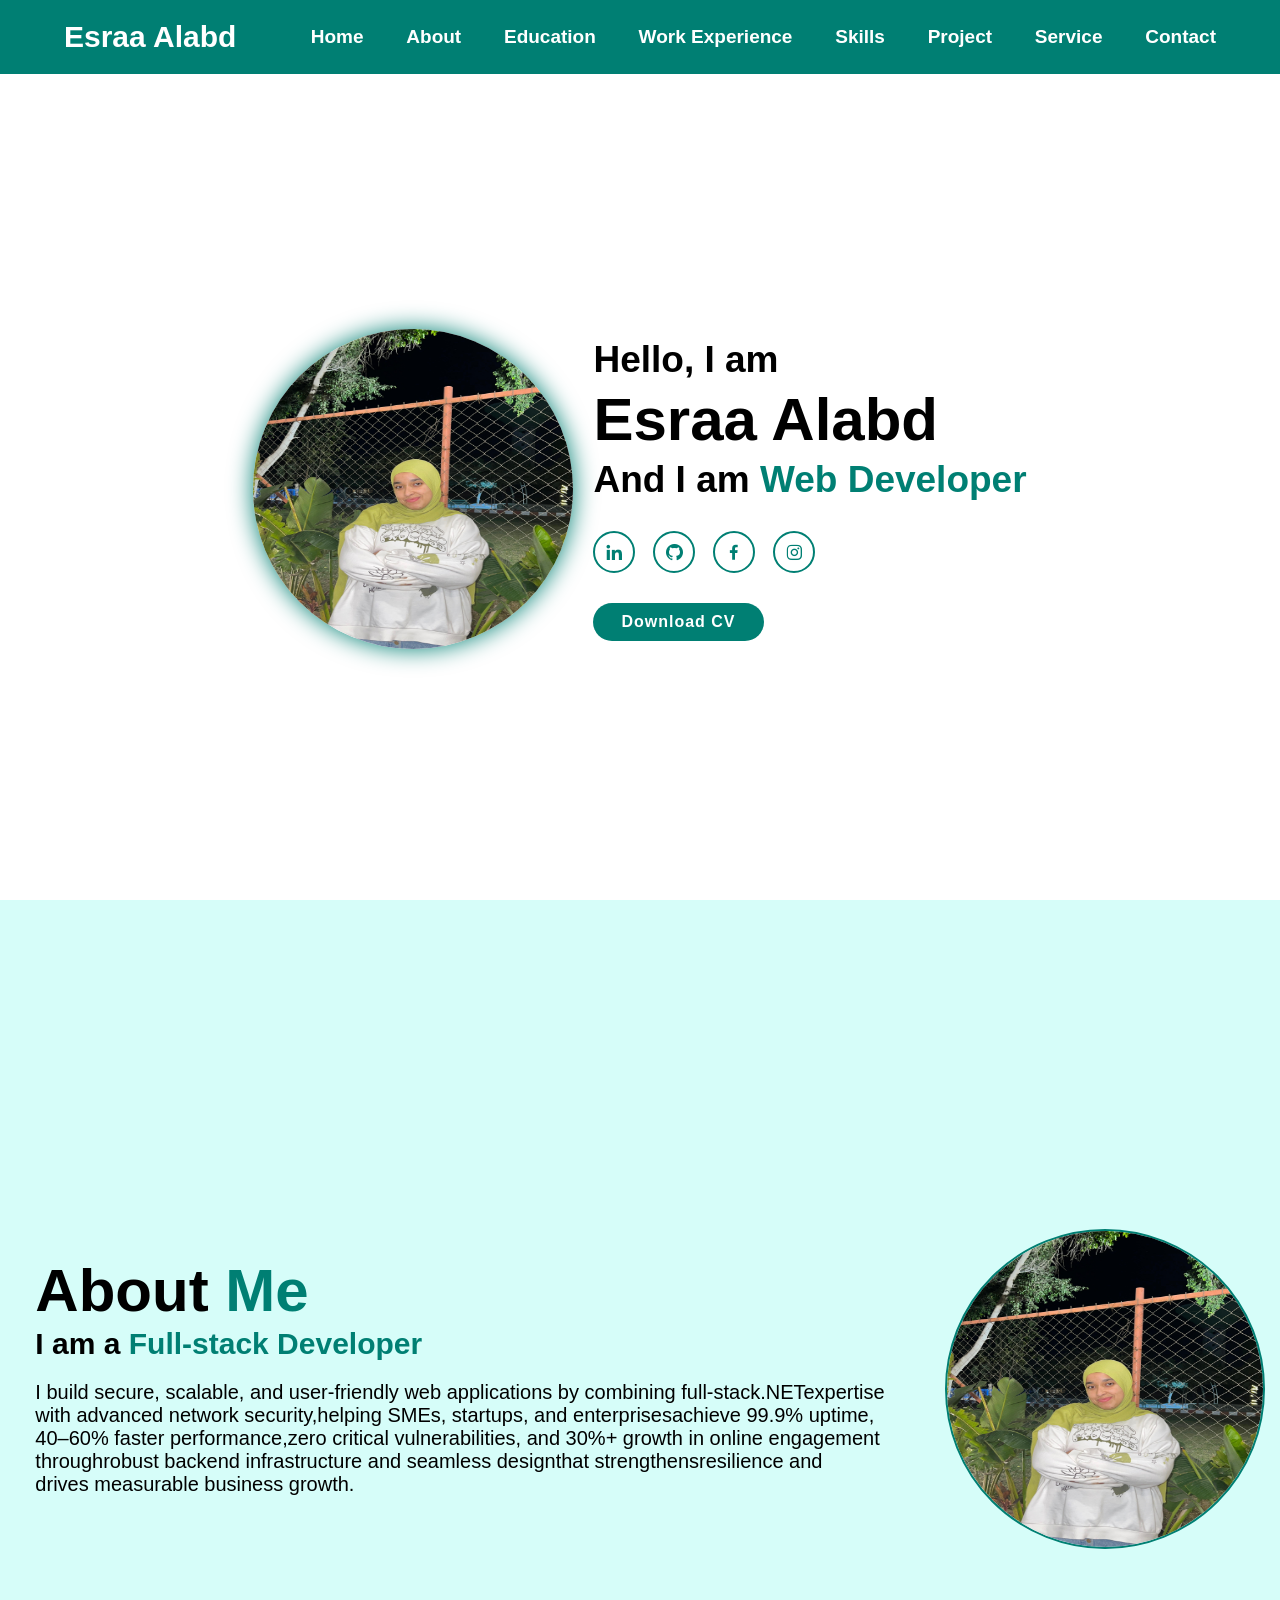
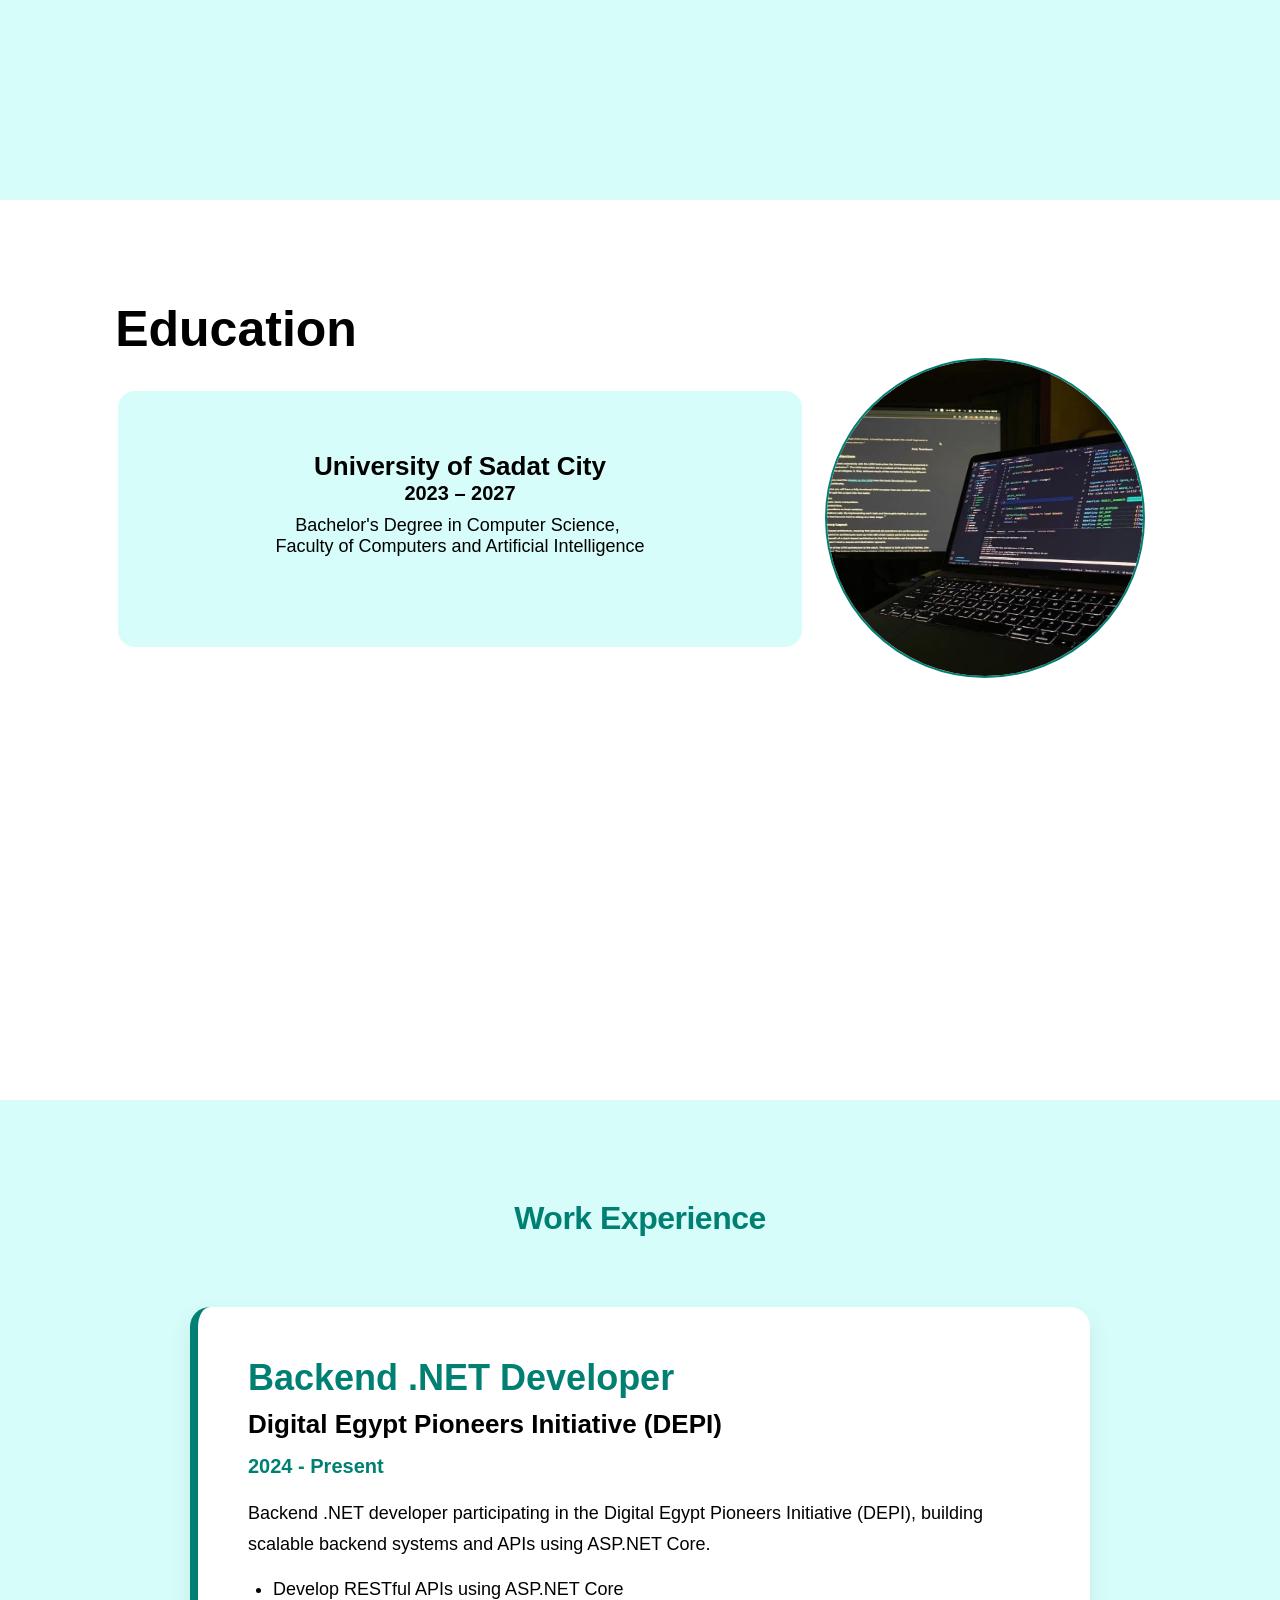
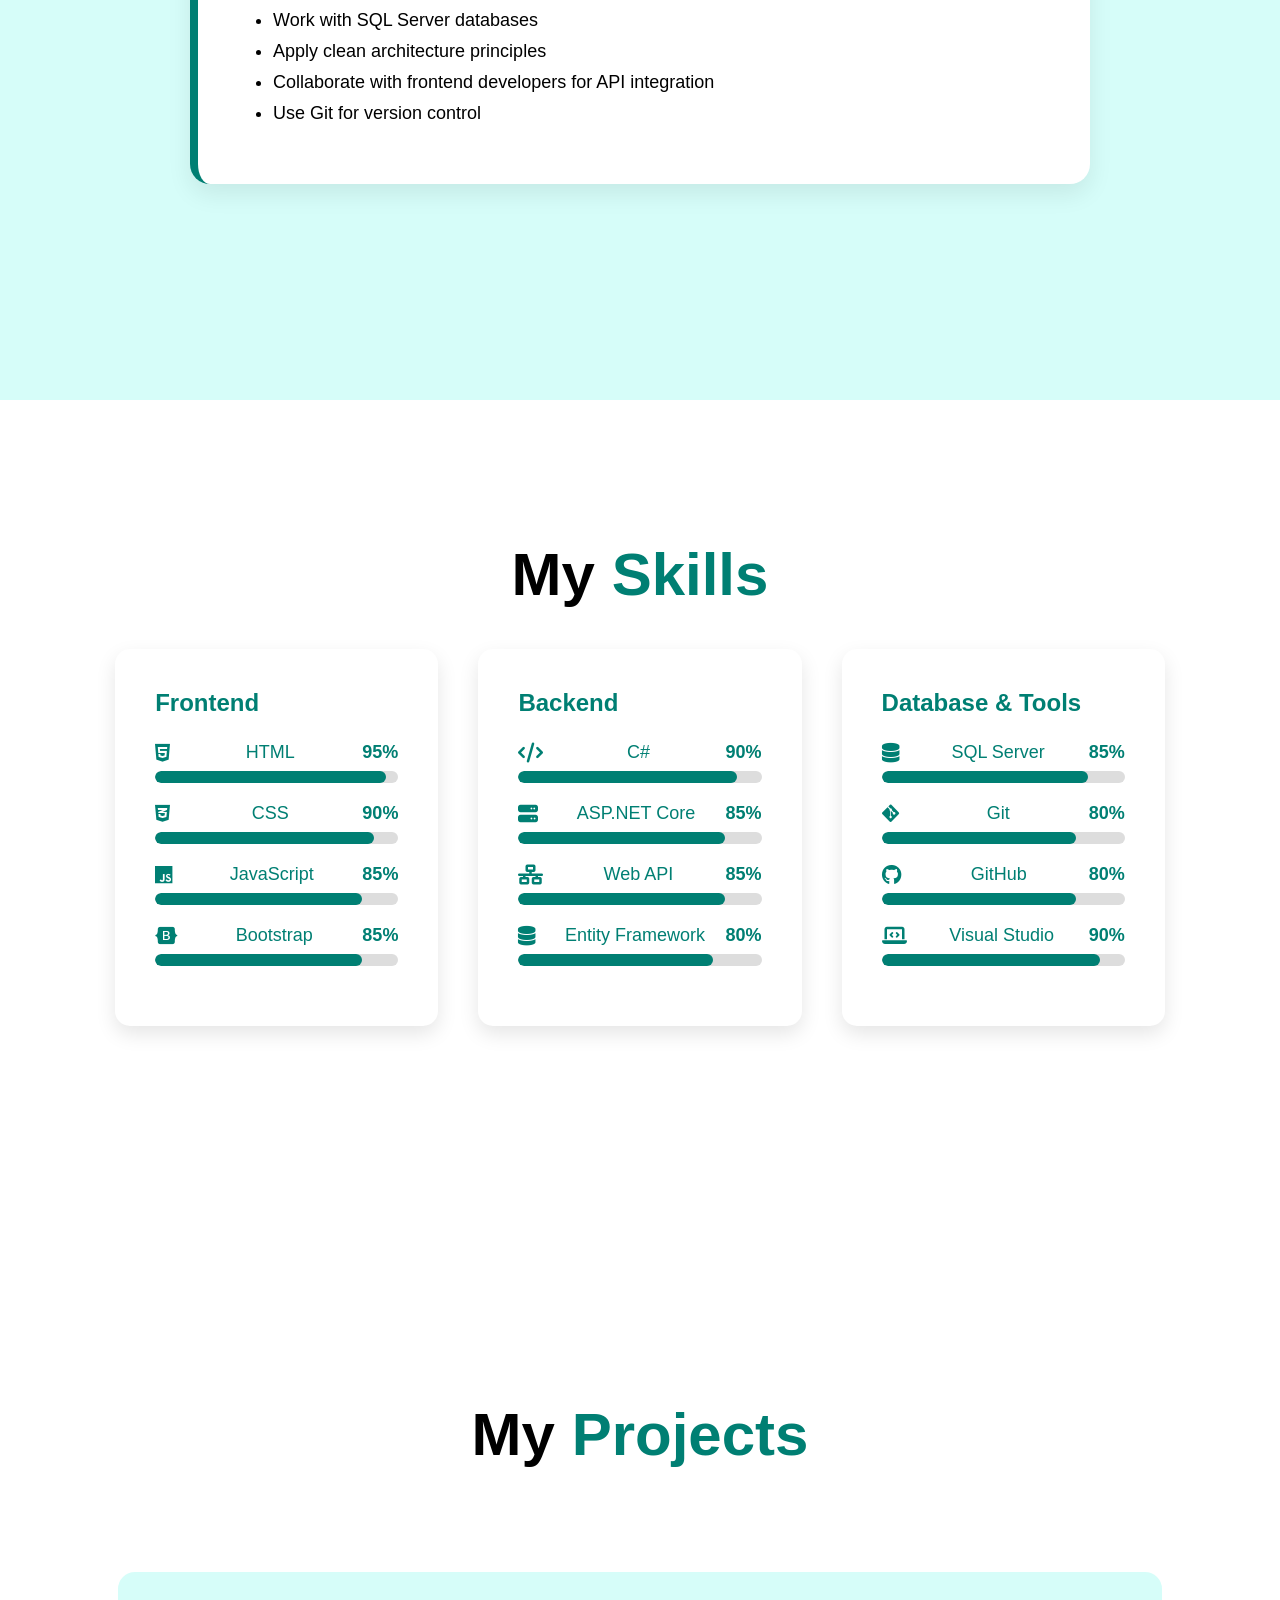
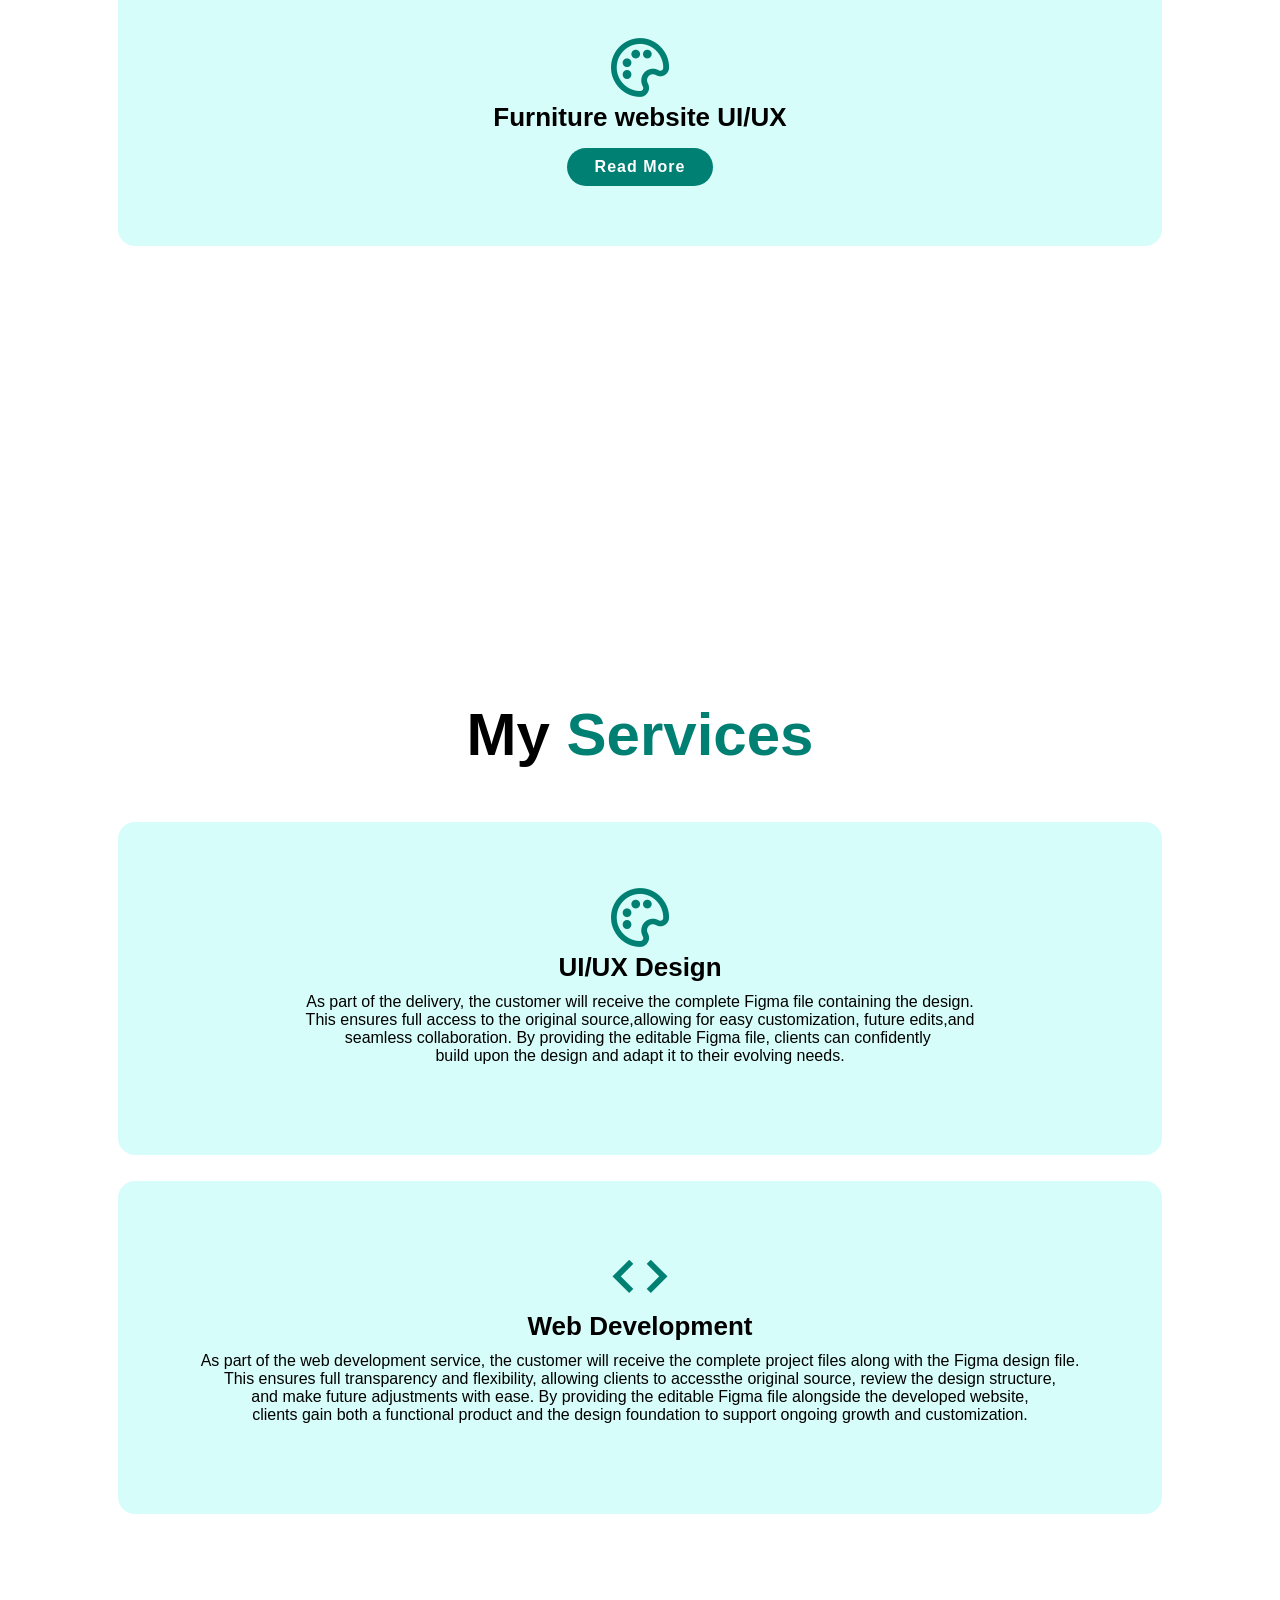
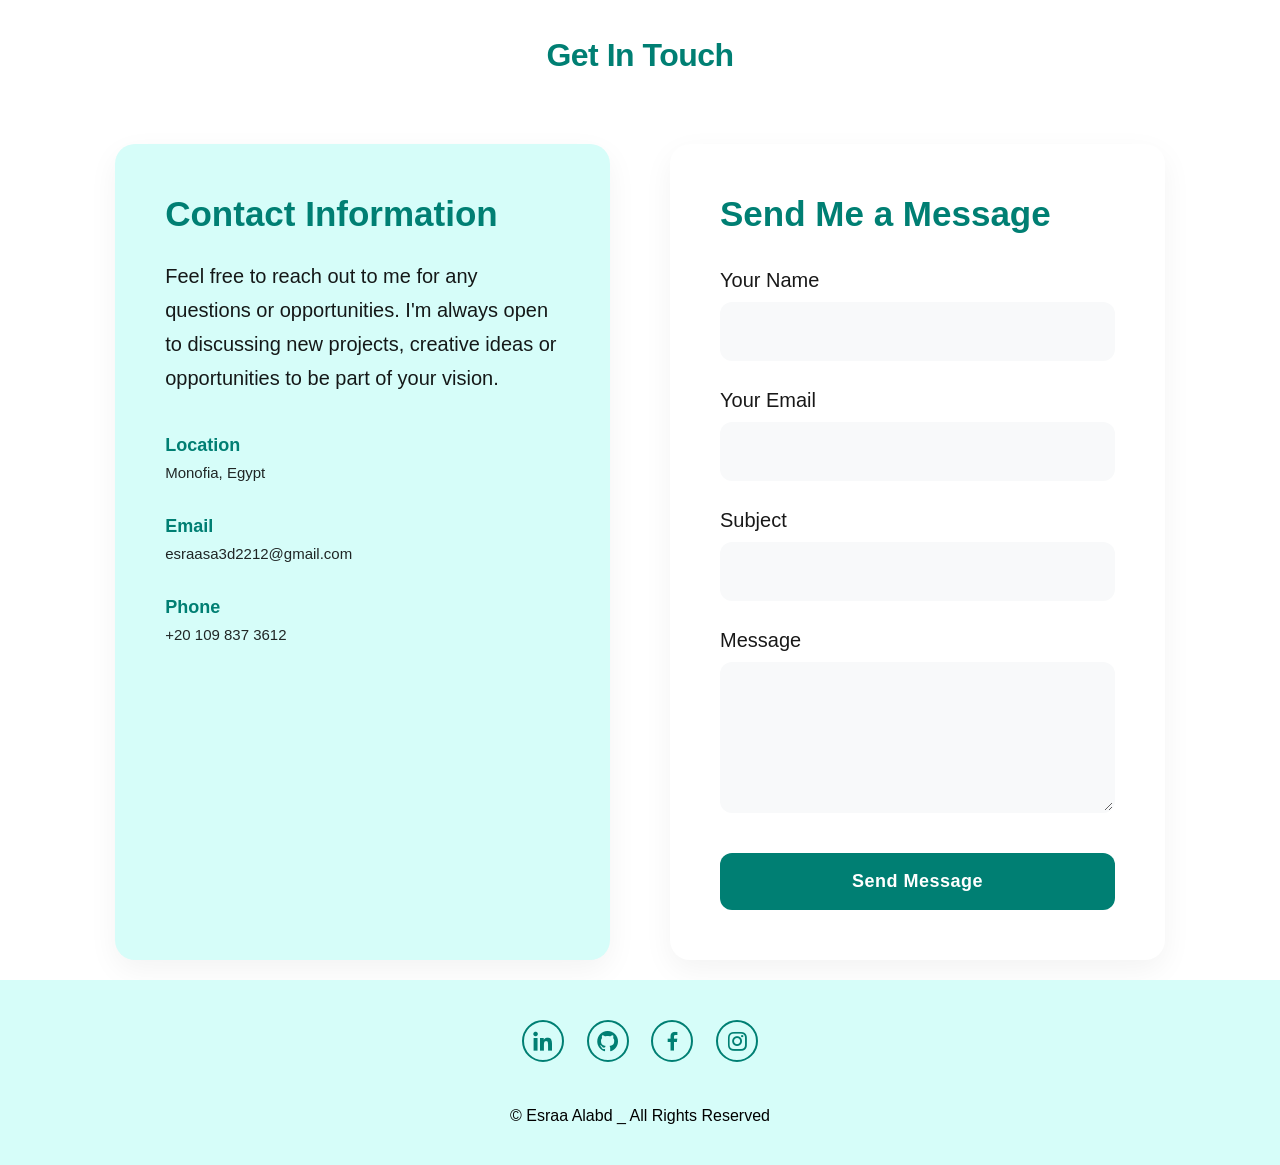
==== docs/index.html @ a4abbb36 "Add files via upload" ====
<!DOCTYPE html>
<html lang="en">
<head>
    <meta charset="UTF-8">
    <meta name="viewport" content="width=device-width, initial-scale=1.0">
    <link href='https://unpkg.com/boxicons@2.1.4/css/boxicons.min.css' rel='stylesheet'>
    <link rel="stylesheet" href="style.css">
    <link rel="stylesheet" href="https://cdnjs.cloudflare.com/ajax/libs/font-awesome/6.5.0/css/all.min.css">
    <title>Esraa - Portfolio </Portal></title>
</head>
<body>
    <!-- Header Section Code -->



    <header class="header">
        <a href="#home" class="logo">Esraa Alabd</a>

        <i class='bx bx-menu' id="menu-icon"></i>


        <nav class="navbar">
            <a href="#home">Home</a>
            <a href="#about">About</a>
            <a href="#education">Education</a>
            <a href="#experience">Work Experience</a>
            <a href="#skills">Skills</a>
            <a href="#projects">Project</a>
            <a href="#services">Service</a>
            <a href="#contact">Contact</a>
        </nav>
    </header>

    <!-- Home Section Code -->
     <section class="home" id="home">
        <div class="home-img">
            <img src="assets/imgs/Profile.jpeg" alt="Profile Image">
        </div>
        <div class="home-content">
            <h3>Hello, I am</h3>
            <h1>Esraa Alabd</h1>
            <h3>And I am<span class="muliple-text"> Web Developer</span></h3>
            <!-- <pre>I design secure, scalable, and user-friendly web applications by leveraging my full-stack .NET expertise
(C#, .NET Core, SQL Server, HTML/CSS, JavaScript) along with my expertise in network security. 
I assist SMEs,startups, and enterprises to transform their online presence by building robust backend
 infrastructure and secure data</pre> -->
             <div class="social-media">
                <a href="https://www.linkedin.com/in/esraa-alabd-9221a3303/"><i class='bx bxl-linkedin'></i></a>
                <a href="https://github.com/EsraaAlabd"><i class='bx bxl-github' ></i></a>
                <a href="https://www.facebook.com/esraa.saad.9212301"><i class='bx bxl-facebook' ></i></a>
                <a href="https://www.instagram.com/esraa_saad22_/"><i class='bx bxl-instagram' ></i></a>
             </div>
             <a href="assets/pdf/Esraa Alabd_CV.pdf" class="btn">Download CV</a>
        </div>
     </section>


     <!-- About Section Code -->
      <section class="about" id="about">
        <div class="about-content">
            <h2 class="heading">About<span> Me</span></h2>
            <h3>I am a <span>Full-stack Developer</span></h3>
            <pre>I build secure, scalable, and user-friendly web applications by combining full-stack.NETexpertise
with advanced network security,helping SMEs, startups, and enterprisesachieve 99.9% uptime,
40–60% faster performance,zero critical vulnerabilities, and 30%+ growth in online engagement
throughrobust backend infrastructure and seamless designthat strengthensresilience and
drives measurable business growth.
</pre>
            <!-- <a href="#" class="btn">Read More</a> -->
        </div>

        <div class="about-img">
            <img src="assets/imgs/Profile.jpeg" alt="About Image">
        </div>
      </section>



      <!-- Education Section Code -->
       
      <section class="education" id="education">
        <h2 class="heading"> Education</h2>

        <div class="education-container">

            <div class="education-box">
                <h3>University of Sadat City</h3>
                <h3 class="year">2023 – 2027</h3>
                <pre>Bachelor's Degree in Computer Science, 
Faculty of Computers and Artificial Intelligence</pre>
            </div>
            <div class="education-img">
               <img src="assets/imgs/education.jpg" alt="About Image">
            </div>
        </div>
      </section>


      <!-- Work Experience Code -->
       <section id="experience" class="experience-section">
  <h2 class="section-title">Work Experience</h2>

  <div class="experience-container">

    <div class="experience-card">
      <h3>Backend .NET Developer</h3>
      <h4>Digital Egypt Pioneers Initiative (DEPI)</h4>
      <span class="experience-date">2024 - Present</span>

      <p>
        Backend .NET developer participating in the Digital Egypt Pioneers Initiative (DEPI),
        building scalable backend systems and APIs using ASP.NET Core.
      </p>

      <ul>
        <li>Develop RESTful APIs using ASP.NET Core</li>
        <li>Work with SQL Server databases</li>
        <li>Apply clean architecture principles</li>
        <li>Collaborate with frontend developers for API integration</li>
        <li>Use Git for version control</li>
      </ul>

    </div>

  </div>
</section>
      <!-- Skills Section Code -->


      <section class="skills" id="skills">
<h2 class="heading">My <span>Skills</span></h2>

<div class="skills-container">

<div class="skill-card">
<h3>Frontend</h3>

<div class="skill">
<div class="skill-title">
<i class="fa-brands fa-html5"></i>
<span>HTML</span>
<span class="percent">95%</span>
</div>
<div class="bar"><span style="width:95%"></span></div>
</div>

<div class="skill">
<div class="skill-title">
<i class="fa-brands fa-css3-alt"></i>
<span>CSS</span>
<span class="percent">90%</span>
</div>
<div class="bar"><span style="width:90%"></span></div>
</div>

<div class="skill">
<div class="skill-title">
<i class="fa-brands fa-js"></i>
<span>JavaScript</span>
<span class="percent">85%</span>
</div>
<div class="bar"><span style="width:85%"></span></div>
</div>

<div class="skill">
<div class="skill-title">
<i class="fa-brands fa-bootstrap"></i>
<span>Bootstrap</span>
<span class="percent">85%</span>
</div>
<div class="bar"><span style="width:85%"></span></div>
</div>

</div>


<div class="skill-card">
<h3>Backend</h3>

<div class="skill">
<div class="skill-title">
<i class="fa-solid fa-code"></i>
<span>C#</span>
<span class="percent">90%</span>
</div>
<div class="bar"><span style="width:90%"></span></div>
</div>

<div class="skill">
<div class="skill-title">
<i class="fa-solid fa-server"></i>
<span>ASP.NET Core</span>
<span class="percent">85%</span>
</div>
<div class="bar"><span style="width:85%"></span></div>
</div>

<div class="skill">
<div class="skill-title">
<i class="fa-solid fa-network-wired"></i>
<span>Web API</span>
<span class="percent">85%</span>
</div>
<div class="bar"><span style="width:85%"></span></div>
</div>

<div class="skill">
<div class="skill-title">
<i class="fa-solid fa-database"></i>
<span>Entity Framework</span>
<span class="percent">80%</span>
</div>
<div class="bar"><span style="width:80%"></span></div>
</div>

</div>


<div class="skill-card">
<h3>Database & Tools</h3>

<div class="skill">
<div class="skill-title">
<i class="fa-solid fa-database"></i>
<span>SQL Server</span>
<span class="percent">85%</span>
</div>
<div class="bar"><span style="width:85%"></span></div>
</div>

<div class="skill">
<div class="skill-title">
<i class="fa-brands fa-git-alt"></i>
<span>Git</span>
<span class="percent">80%</span>
</div>
<div class="bar"><span style="width:80%"></span></div>
</div>

<div class="skill">
<div class="skill-title">
<i class="fa-brands fa-github"></i>
<span>GitHub</span>
<span class="percent">80%</span>
</div>
<div class="bar"><span style="width:80%"></span></div>
</div>

<div class="skill">
<div class="skill-title">
<i class="fa-solid fa-laptop-code"></i>
<span>Visual Studio</span>
<span class="percent">90%</span>
</div>
<div class="bar"><span style="width:90%"></span></div>
</div>

</div>

</div>
</section>

 <!-- Projects Section Code -->

      <section class="projects" id="projects">
        <h2 class="heading">My <span>Projects</span></h2>

        <div class="projects-container">

            <div class="projects-box">
                <i class="bx bx-palette"></i>
                <h3>Furniture website UI/UX  </h3>
                <a href="https://www.figma.com/proto/njG36vrR1H6mbYbsb68HPS?node-id=0-1&t=9Ops6i3ubiQJApbe-6" class="btn">Read More</a>
            </div>

            <!-- <div class="projects-box">
                <i class="bx bx-code"></i>
                <h3>Web Development</h3>
                <a href="https://drive.google.com/file/d/1uEBn1Cx9wQuQdnepMFYtf4mZGpGlQHH4/view?usp=sharing" class="btn">Read More</a>
            </div> -->
        </div>
      </section>




      <!-- Service Section Code -->

      <section class="services" id="services">
        <h2 class="heading">My <span>Services</span></h2>

        <div class="services-container">

            <div class="services-box">
                <i class="bx bx-palette"></i>
                <h3>UI/UX Design</h3>
                <pre>As part of the delivery, the customer will receive the complete Figma file containing the design.
This ensures full access to the original source,allowing for easy customization, future edits,and
seamless collaboration. By providing the editable Figma file, clients can confidently 
build upon the design and adapt it to their evolving needs.</pre>
                
            </div>

            <div class="services-box">
                <i class="bx bx-code"></i>
                <h3>Web Development</h3>
                <pre>As part of the web development service, the customer will receive the complete project files along with the Figma design file.
This ensures full transparency and flexibility, allowing clients to accessthe original source, review the design structure,
and make future adjustments with ease. By providing the editable Figma file alongside the developed website,
clients gain both a functional product and the design foundation to support ongoing growth and customization.</pre>
            </div>
        </div>
      </section>

     
      <!-- Contact Design Code -->
       <section class="contact-section" id="contact">
        <h1 class="section-title">Get In Touch</h1>
        
        <div class="contact-container">
            <div class="contact-info">
                <h2>Contact Information</h2>
                <p class="description">Feel free to reach out to me for any questions or opportunities. I'm always open to discussing new projects, creative ideas or opportunities to be part of your vision.</p>
                
                <div class="info-item">
                    <strong>Location</strong>
                    <p>Monofia, Egypt</p>
                </div>
                
                <div class="info-item">
                    <strong>Email</strong>
                    <p>esraasa3d2212@gmail.com</p>
                </div>
                
                <div class="info-item">
                    <strong>Phone</strong>
                    <p>+20 109 837 3612</p>
                </div>
            </div>
            
            <div class="contact-form">
                <h2>Send Me a Message</h2>
                
                <form>
                    <div class="form-group">
                        <label for="name">Your Name</label>
                        <input type="text" id="name">
                    </div>
                    
                    <div class="form-group">
                        <label for="email">Your Email</label>
                        <input type="email" id="email">
                    </div>
                    
                    <div class="form-group">
                        <label for="subject">Subject</label>
                        <input type="text" id="subject">
                    </div>
                    
                    <div class="form-group">
                        <label for="message">Message</label>
                        <textarea id="message" rows="5"></textarea>
                    </div>
                    
                    <button type="submit" class="send-btn">Send Message</button>
                </form>
            </div>
        </div>
    </section>

       <!-- Footer Section Code -->
        <footer class="footer">
            <div class="social">
                <a href="https://www.linkedin.com/in/esraa-alabd-9221a3303/"><i class='bx bxl-linkedin'></i></a>
                <a href="https://github.com/EsraaAlabd"><i class='bx bxl-github' ></i></a>
                <a href="https://www.facebook.com/esraa.saad.9212301"><i class='bx bxl-facebook' ></i></a>
                <a href="https://www.instagram.com/esraa_saad22_/"><i class='bx bxl-instagram' ></i></a>
            </div>
            <p class="copyright">
                &copy; Esraa Alabd _ All Rights Reserved
            </p>
        </footer>

</body>
</html>
---- docs/style.css ----
* {
  margin: 0;
  padding: 0;
  box-sizing: border-box;
  text-decoration: none;
  border: none;
  outline: none;
  scroll-behavior: smooth;
  font-family: -apple-system, sans-serif;
}

:root {
  --bg-color: #fff;
  --snd-bg-color: #d6fdf9;
  --text-color: #000;
  --main-color: #007f73;
}

html{
    font-size: 62.5%;
    overflow-x: hidden;
}

body{
    background: var(--bg--color);
    color: var(--text-color);
}

section{
    min-height: 100vh;
    padding: 10rem 9% 2rem;
}

/* Header Section Code */
.header {
    position: fixed;
    width: 100%;
    top:0;
    right: 0;
    z-index: 1000;
    align-items: center;
    justify-content: space-between;
    padding: 2rem 5%;
    background: var(--main-color);
    backdrop-filter: blur(10px);
    transition: all 0.5s ease;
    display: flex;
}
.logo{
    font-size: 3rem;
    color:var(--bg-color);
    font-weight: 700;
    cursor: pointer;
    transition: 0.3s ease;
}

.logo:hover {
    transform: scale(1.050); 
}

.navbar a{
    font-size:1.9rem;
    color: var(--bg-color);
    margin-left: 4rem;
    font-weight: 700;
    transition: 0.3s ease;
}
.navbar a:hover,
.navbar a:active
{
    color:var(--text-color);
}
#menu-icon{
    font-size: 3.6rem;
    color: var(--bg-color);
    cursor: pointer;
    display: none;
}

/* Home Section Code */
.home{
    display: flex;
    justify-content: center;
    align-items: center;
}
.home-img img{
    width: 25vw;
    height: 25vw;
    border-radius: 50%;
    box-shadow: 0 0 25px var(--main-color);
    cursor: pointer;
    animation: floatImage 4s ease-in-out infinite;
    transition: 0.4s ease;
    margin-right: 20px;   
}


.home-img img:hover{
    box-shadow: 0 0 25px var(--main-color),
                0 0 35px var(--main-color),
                0 0 24px var(--main-color);
}

@keyframes floatImage{
    0%{
        transform: translateY(0);
    }
    50%{
        transform: translateY(-2.4rem);
    }
    100%{
        transform: translateY(0);
    }
}

.home-content h3{
    font-size: 3.7rem;
    font-weight: 700;
}


.home-content h3:nth-of-type{
    margin-bottom: 2rem;
}    

span{
    color: var(--main-color);
}

.home-content h1{
    font-size: 6rem;
    font-weight: 700;
    line-height: 1.3;
}

/* .home-content  pre{
font-size: 1.6 rem;
} */

.social-media a{
    display: inline-flex;
    justify-content: center;
    align-items: center;
    width: 42px;
    height: 42px;
    background: transparent;
    border: 0.2rem solid var(--main-color);
    border-radius: 50%;
    font-size: 2rem;
    color: var(--main-color);
    margin: 3rem 1.5rem 3rem 0;
    transition: 0.3s ease; 
}


.social-media a:hover{
    transform: scale(1,1) translateY(-10px) ;
    background-color: var(--main-color);
    color: var(--bg-color);
    box-shadow: 0 0 25px var(--main-color);
}


.btn{
    display: inline-block;
    padding: 1rem 2.8rem;
    background: var(--main-color);
    border-radius: 4rem;
    box-shadow: none;
    font-size: 1.6rem;
    color: var(--bg-color);
    letter-spacing: 0.1rem;
    font-weight: 600;
    transition: 0.3s ease;
}

.btn:hover{
    box-shadow: 0 0 1.6rem var(--main-color);
}

/* About Section Code */

.about{
    display: flex;
    align-items: center;
    justify-content: center;
    gap: 2rem;
    background-color: var(--snd-bg-color);
}

.about-img img{
    width: 25vw;
    border: 2px solid var(--main-color);
    border-radius: 50%;
    cursor: pointer;
    transition: 0.4s ease;
    height: 25vw;
    margin-right: 20px;   
}

.about-img img:hover{
    box-shadow: 0 0 25px var(--main-color),
                0 0 35px var(--main-color),
                0 0 24px var(--main-color);

}

.heading{
    font-size: 6rem;
    text-align: left;
}

.about-content{
    padding: 4rem;
}

.about-content h2{
    text-align: left;
    line-height: 1.2;
}

.about-content h3{
    font-size: 3rem;
}

.about-content pre{
    font-size: 2rem;
    margin: 2rem 0 3rem;
}


/* Education Section Code */
.education h2{
    font-size: 5rem;
    text-align: left;
}


.education-container{
    display: flex;
    justify-content: center;
    align-items: center;
    flex-wrap: wrap;
    gap: 2rem;
}

.education-container .education-box{
    flex: 1 1 30rem;
    background: var(--snd-bg-color);
    padding: 6rem 2rem 6rem;
    border-radius: 2rem;
    text-align: center;
    border: 0.3rem solid var(--bg-color);
    transition: 0.3s ease;
}

.education-container .education-box:hover{
    border-color: var(--main-color);
    transform: scale(1.02);
}


.education-box h3{
    font-size: 2.6rem;
}

.education-box h3.year{
    font-size: 2rem;
}

.education-box pre{
    font-size: 1.8rem;
    margin: 1rem 0 3rem;
}
.education-img img{
    width: 25vw;
    border: 2px solid var(--main-color);
    border-radius: 50%;
    cursor: pointer;
    transition: 0.4s ease;
    height: 25vw;
    margin-right: 20px;   
}

.education-img img:hover{
    box-shadow: 0 0 25px var(--main-color),
                0 0 35px var(--main-color),
                0 0 24px var(--main-color);

}


/* Work Experience Section */
.experience-section{
  padding: 100px 10%;
  background: var(--snd-bg-color);
}

.experience-container{
  display: flex;
  justify-content: center;
}

.experience-card{
  background: var(--bg-color);
  padding: 50px;              /* bigger space inside the box */
  border-radius: 20px;
  max-width: 900px;           /* bigger card width */
  width: 100%;
  box-shadow: 0 10px 25px rgba(0,0,0,0.08);
  border-left: 8px solid var(--main-color);
}

/* Title */

.experience-card h3{
  font-size: 36px;            /* bigger title */
  color: var(--main-color);
  margin-bottom: 10px;
}

.experience-card h4{
  font-size: 26px;            /* bigger company name */
  margin-bottom: 15px;
}

/* Date */

.experience-date{
  font-size: 20px;
  color: var(--main-color);
  font-weight: 600;
}

/* Description */

.experience-card p{
  margin-top: 20px;
  font-size: 18px;
  line-height: 1.7;
}

/* List */

.experience-card ul{
  margin-top: 20px;
  padding-left: 25px;
}

.experience-card ul li{
  font-size: 18px;
  margin-bottom: 10px;
}

/* Skills Section Code */
.skill-card{
background: var(--bg-color);
padding:40px;
border-radius:15px;
box-shadow:0 8px 20px rgba(0,0,0,0.1);
transition:0.35s;
cursor:pointer;
}

.skill-card:hover{
transform:translateY(-10px) scale(1.02);
box-shadow:0 15px 35px rgba(0,0,0,0.2);
border:2px solid var(--main-color);
}
.skills-container{
    display: grid;
    grid-template-columns: repeat(3, 1fr); /* 3 boxes in one row */
    gap: 40px; /* space between boxes */
    max-width: 1400px;
    margin: auto;
}

.skill-card h3{
color:var(--main-color);
margin-bottom:25px;
font-size:24px;
}

.skill{
margin-bottom:20px;
}

.skill-title{
display:flex;
align-items:center;
justify-content:space-between;
font-size:18px;
margin-bottom:8px;
}

.skill-title i{
color:var(--main-color);
margin-right:8px;
font-size:20px;
}

.skill-title span{
display:flex;
align-items:center;
gap:8px;
}

.percent{
font-weight:600;
color:var(--main-color);
}

.bar{
background:#ddd;
height:12px;
border-radius:10px;
overflow:hidden;
}

.bar span{
display:block;
height:100%;
background:var(--main-color);
border-radius:10px;
transition:width 1s ease;
}

.skills .heading{
    text-align: center;
    margin: 40px;
}
/* Service Section Code */

.services h2{
    text-align: center;
    margin-bottom: 5rem;
}

.services-container{
    display: flex;
    justify-content: center;
    align-items: center;
    flex-wrap: wrap;
    gap: 2rem;
}

.services-container .services-box{
    flex: 1 1 30rem;
    background: var(--snd-bg-color);
    padding: 6rem 2rem 6rem;
    border-radius: 2rem;
    text-align: center;
    border: 0.3rem solid var(--bg-color);
    transition: 0.3s ease;
}

.services-container .services-box:hover{
    border-color: var(--main-color);
    transform: scale(1.02);
}

.services-box i{
    font-size: 7rem;
    color: var(--main-color);
}

.services-box h3{
    font-size: 2.6rem;
}

.services-box pre{
    font-size: 1.6rem;
    margin: 1rem 0 3rem;
}


/* Projects Section Code */

.projects h2{
    text-align: center;
    margin-bottom: 10rem;
}

.projects-container{
    display: flex;
    justify-content: center;
    align-items: center;
    flex-wrap: wrap;
    gap: 2rem;
}

.projects-container .projects-box{
    flex: 1 1 30rem;
    background: var(--snd-bg-color);
    padding: 6rem 2rem 6rem;
    border-radius: 2rem;
    text-align: center;
    border: 0.3rem solid var(--bg-color);
    transition: 0.3s ease;
}

.projects-container .projects-box:hover{
    border-color: var(--main-color);
    transform: scale(1.02);
}

.projects-box i{
    font-size: 7rem;
    color: var(--main-color);
}

.projects-box h3{
    font-size: 2.6rem;
    margin-bottom: 15px ;
}

.projects-box p{
    font-size: 1.6rem;
    margin: 1rem 0 3rem;
}


/* Contact Design Code  */

ontact-section {
    max-width: 1300px;
    margin: 0 auto;
    padding: 80px 20px;
}

.section-title {
    text-align: center;
    font-size: 3.2rem;
    margin-bottom: 70px;
    color: var(--main-color);
    font-weight: 600;
    letter-spacing: -0.5px;
}

.contact-container {
    display: grid;
    grid-template-columns: 1fr 1fr;
    gap: 60px;
    background-color: var(--bg-color);
    border-radius: 20px;
}

/* Contact Info Section */
.contact-info {
    background-color: var(--snd-bg-color);
    padding: 50px;
    border-radius: 20px;
    box-shadow: 0 10px 30px rgba(0, 0, 0, 0.05);
}

.contact-info h2 {
    font-size: 3.5rem;
    margin-bottom: 25px;
    color: var(--main-color);
    font-weight: 600;
}

.contact-info .description {
    font-size: 2rem;
    margin-bottom: 40px;
    color: var(--text-color);
    line-height: 1.7;
    opacity: 0.9;
}

.info-item {
    margin-bottom: 35px;
}

.info-item strong {
    display: block;
    font-size: 1.8rem;
    margin-bottom: 8px;
    color: var(--main-color);
    font-weight: 600;
}

.info-item p {
    margin-bottom: 0;
    font-size: 1.5rem;
    color: var(--text-color);
    opacity: 0.85;
}

/* Contact Form Section */
.contact-form {
    background-color: var(--bg-color);
    padding: 50px;
    border-radius: 20px;
    box-shadow: 0 10px 30px rgba(0, 0, 0, 0.05);
}

.contact-form h2 {
    font-size: 3.5rem;
    margin-bottom: 35px;
    color: var(--main-color);
    font-weight: 600;
}

.form-group {
    margin-bottom: 28px;
}

.form-group label {
    display: block;
    font-size: 2rem;
    margin-bottom: 10px;
    color: var(--text-color);
    font-weight: 500;
    opacity: 0.9;
}

.form-group input,
.form-group textarea {
    width: 100%;
    padding: 16px 20px;
    border: 2px solid transparent;
    border-radius: 12px;
    background-color: #f8f9fa;
    font-size: 2rem;
    transition: all 0.3s ease;
}

.form-group textarea {
    resize: vertical;
    min-height: 140px;
}

.form-group input:focus,
.form-group textarea:focus {
    outline: none;
    border-color: var(--main-color);
    background-color: #fff;
    box-shadow: 0 5px 15px rgba(0, 127, 115, 0.1);
}

.form-group input::placeholder,
.form-group textarea::placeholder {
    color: #aaa;
    font-size: 1.8rem;
}

.send-btn {
    display: inline-block;
    padding: 18px 45px;
    background-color: var(--main-color);
    color: #fff;
    border: none;
    border-radius: 12px;
    font-size: 1.8rem;
    font-weight: 600;
    cursor: pointer;
    transition: all 0.3s ease;
    width: 100%;
    letter-spacing: 0.5px;
    margin-top: 10px;
}

.send-btn:hover {
    background-color: #006053;
    transform: translateY(-3px);
    box-shadow: 0 10px 25px rgba(0, 127, 115, 0.3);
}

/* Responsive Design */
@media (max-width: 992px) {
    .contact-container {
        gap: 40px;
    }
    
    .section-title {
        font-size: 2.8rem;
    }
}

@media (max-width: 768px) {
    .contact-container {
        grid-template-columns: 1fr;
        gap: 30px;
    }
    
    .contact-info,
    .contact-form {
        padding: 40px;
    }
    
    .section-title {
        font-size: 2.4rem;
        margin-bottom: 50px;
    }
    
    .contact-info h2,
    .contact-form h2 {
        font-size: 2rem;
    }
}

@media (max-width: 480px) {
    .contact-section {
        padding: 60px 15px;
    }
    
    .contact-info,
    .contact-form {
        padding: 30px;
    }
    
    .contact-info h2,
    .contact-form h2 {
        font-size: 1.8rem;
    }
    
    .contact-info .description,
    .info-item p,
    .form-group label,
    .form-group input,
    .form-group textarea {
        font-size: 1.1rem;
    }
    
    .send-btn {
        font-size: 1.15rem;
        padding: 16px 35px;
    }
}
/* Footer Section Code */

.footer{
    position: relative;
    bottom: 0;
    width: 100%;
    padding: 40px 0;
    background-color: var(--snd-bg-color);
}

.footer .social{
    text-align: center;
    padding-bottom: 25px;
    color: var(--main-color);
}

.footer .social a{
    font-size: 25px;
    color: var(--main-color);
    border: 2px solid var(--main-color);
    width: 42px;
    height: 42px;
    line-height: 42px;
    display: inline-block;
    text-align: center;
    border-radius: 50%;
    margin: 0 10px;
    transition: 0.3s ease;
} 

.footer .social a:hover{
    transform: scale(1,1) translateY(-10px) ;
    background-color: var(--main-color);
    color: var(--bg-color);
    box-shadow: 0 0 25px var(--main-color);
}

.footer .copyright{
    margin-top: 20px;
    text-align: center;
    font-size: 16px;
    color: var(--text-color);
}
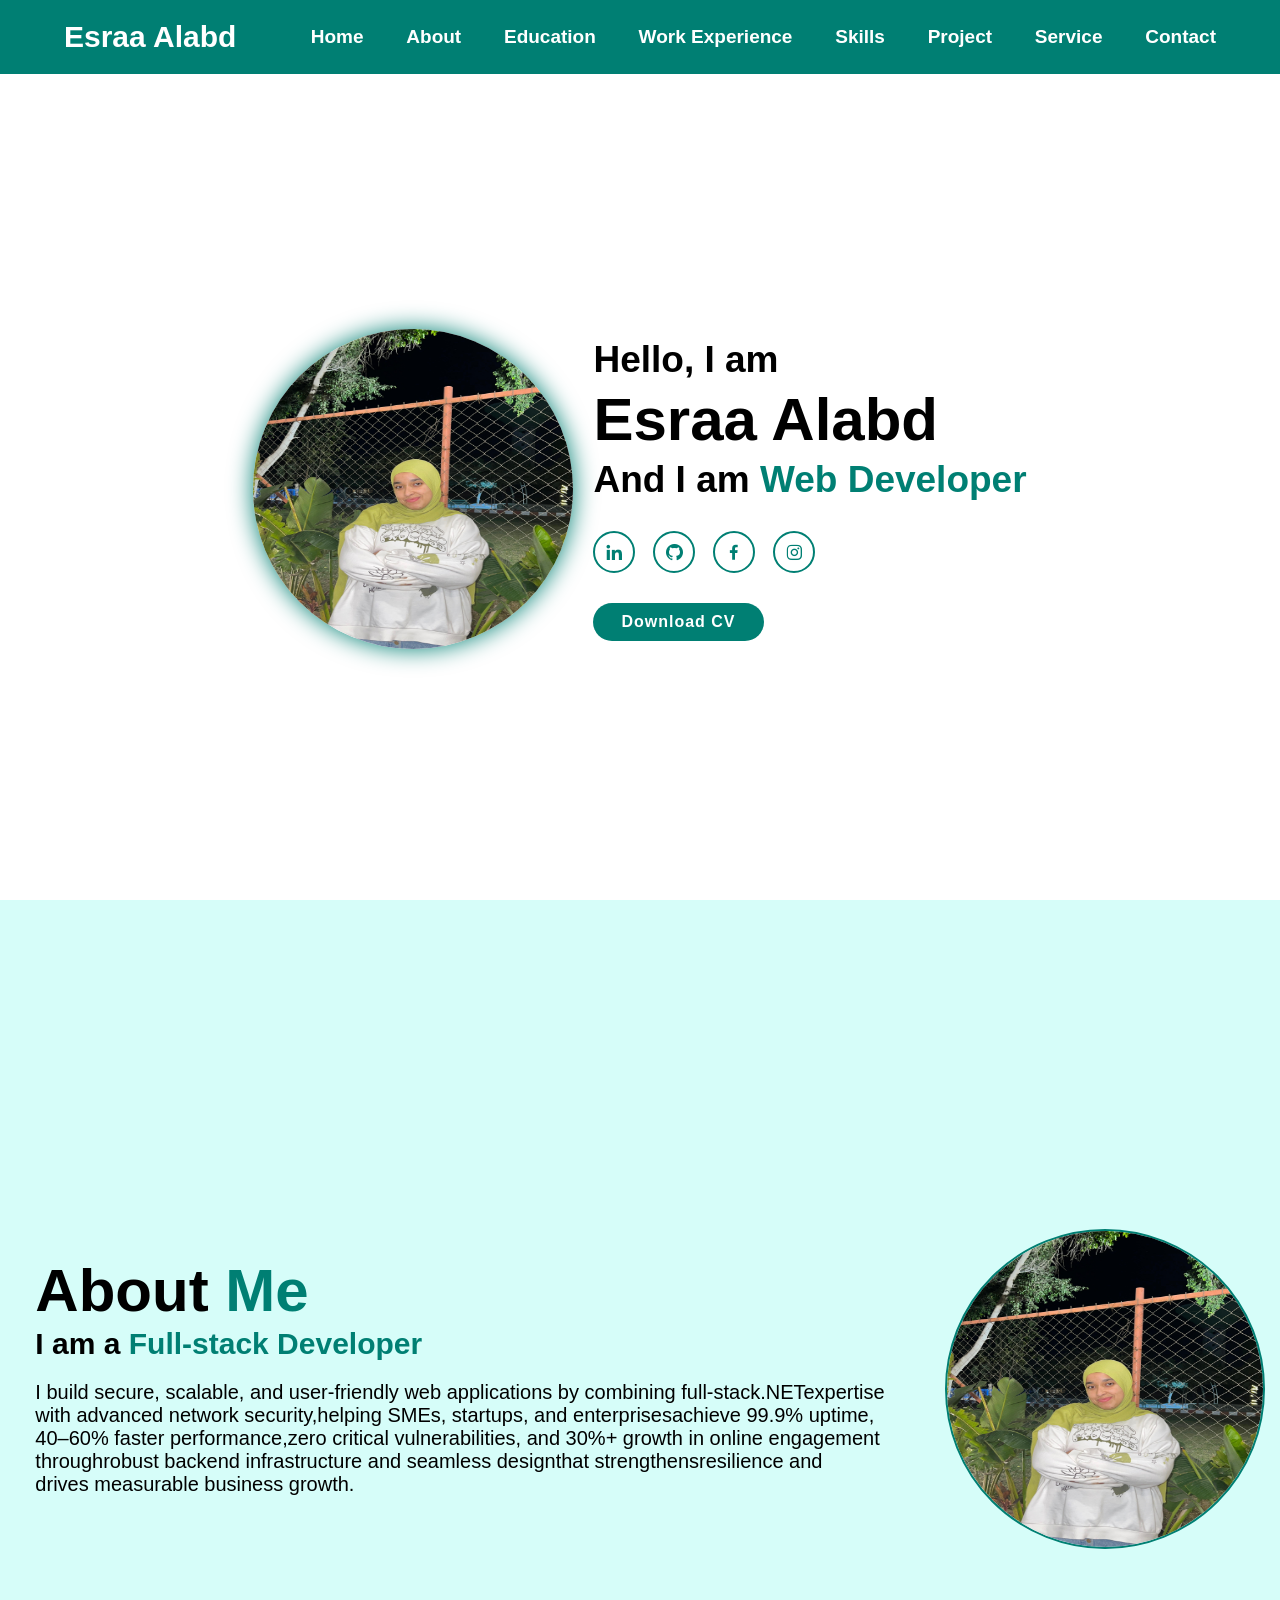
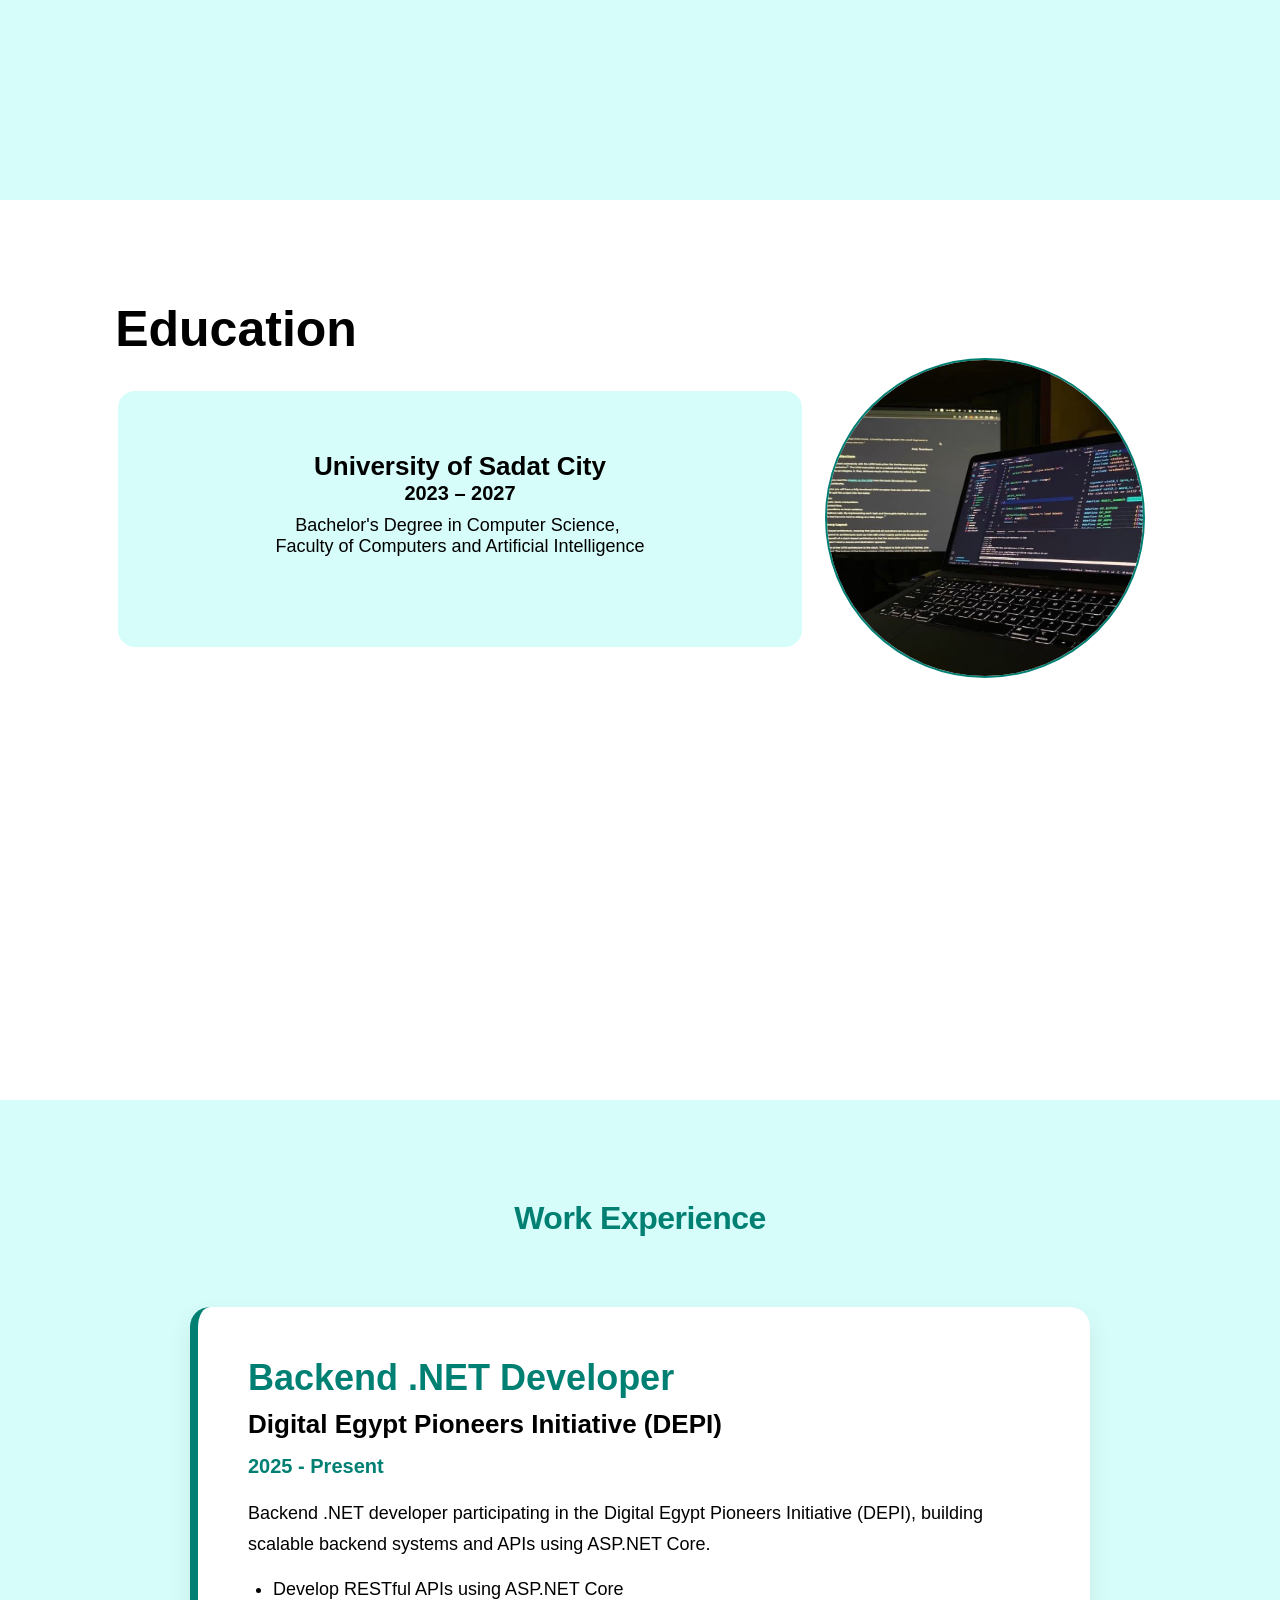
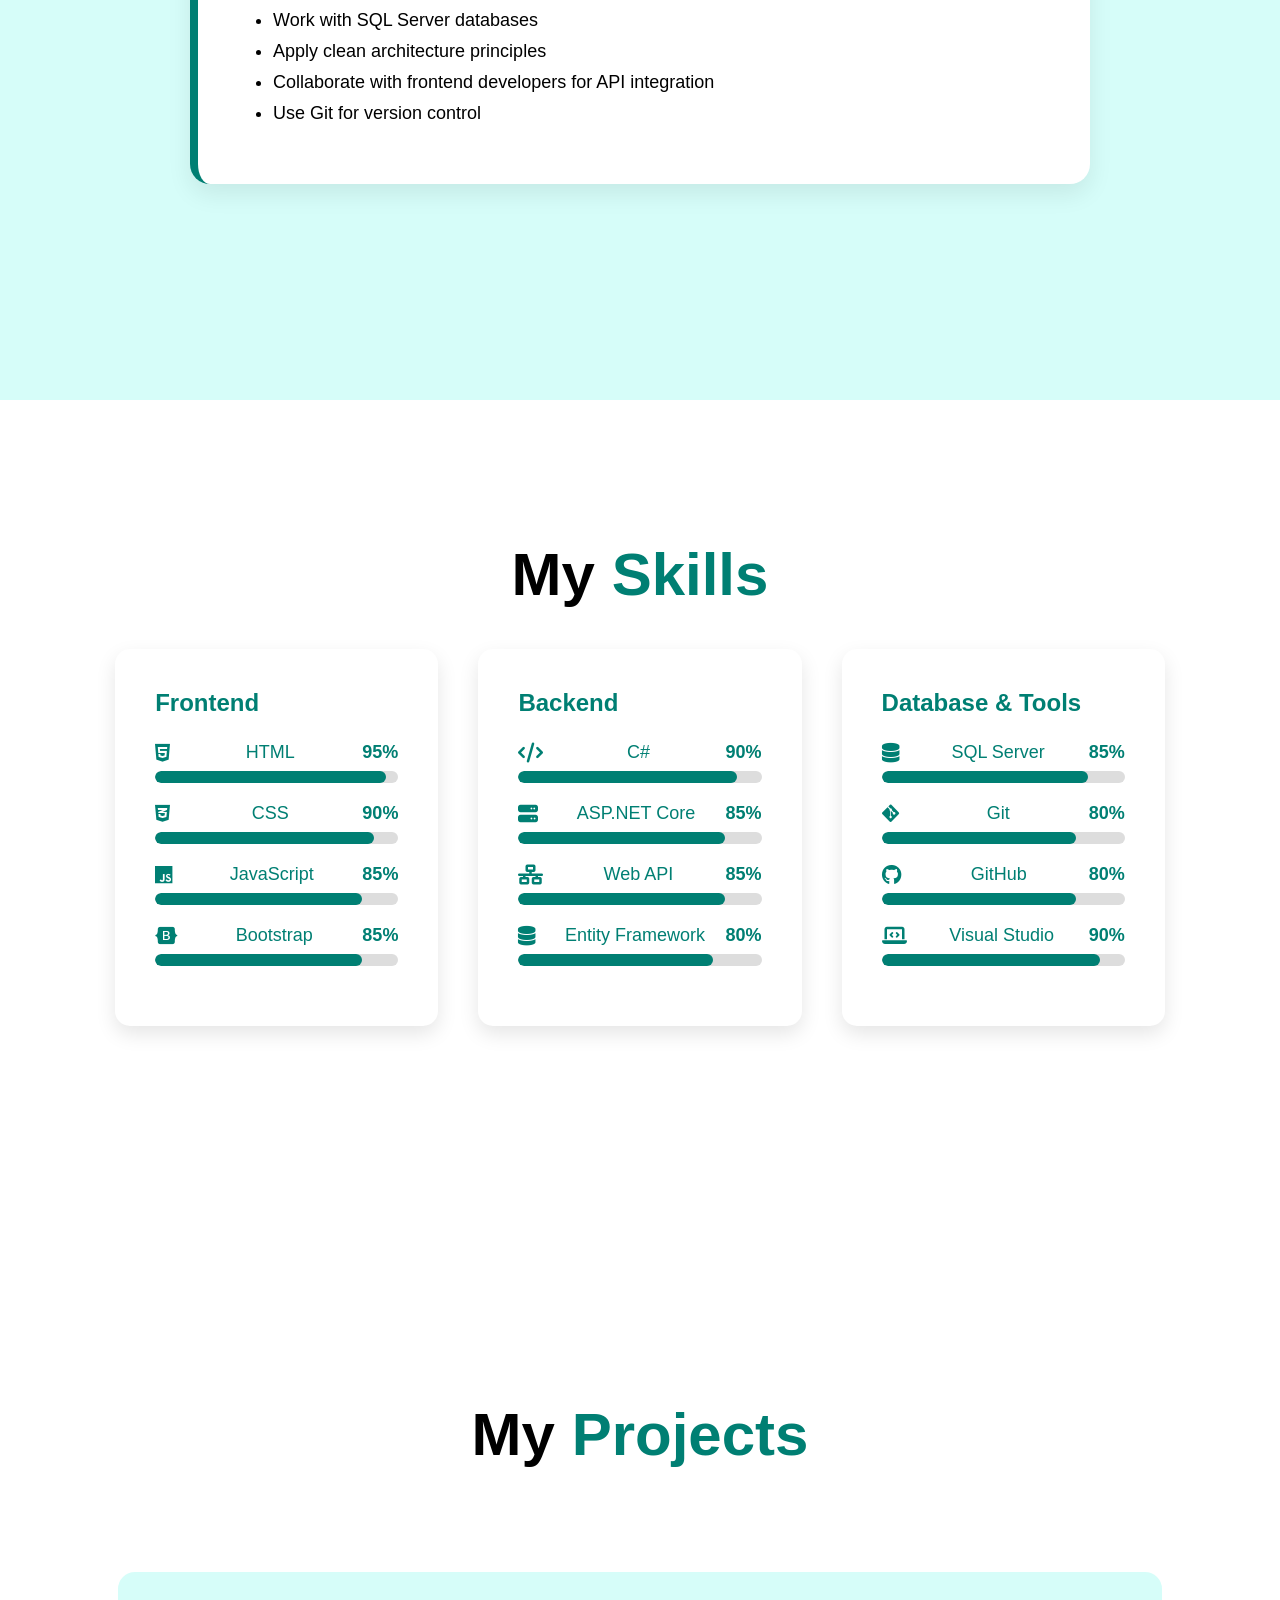
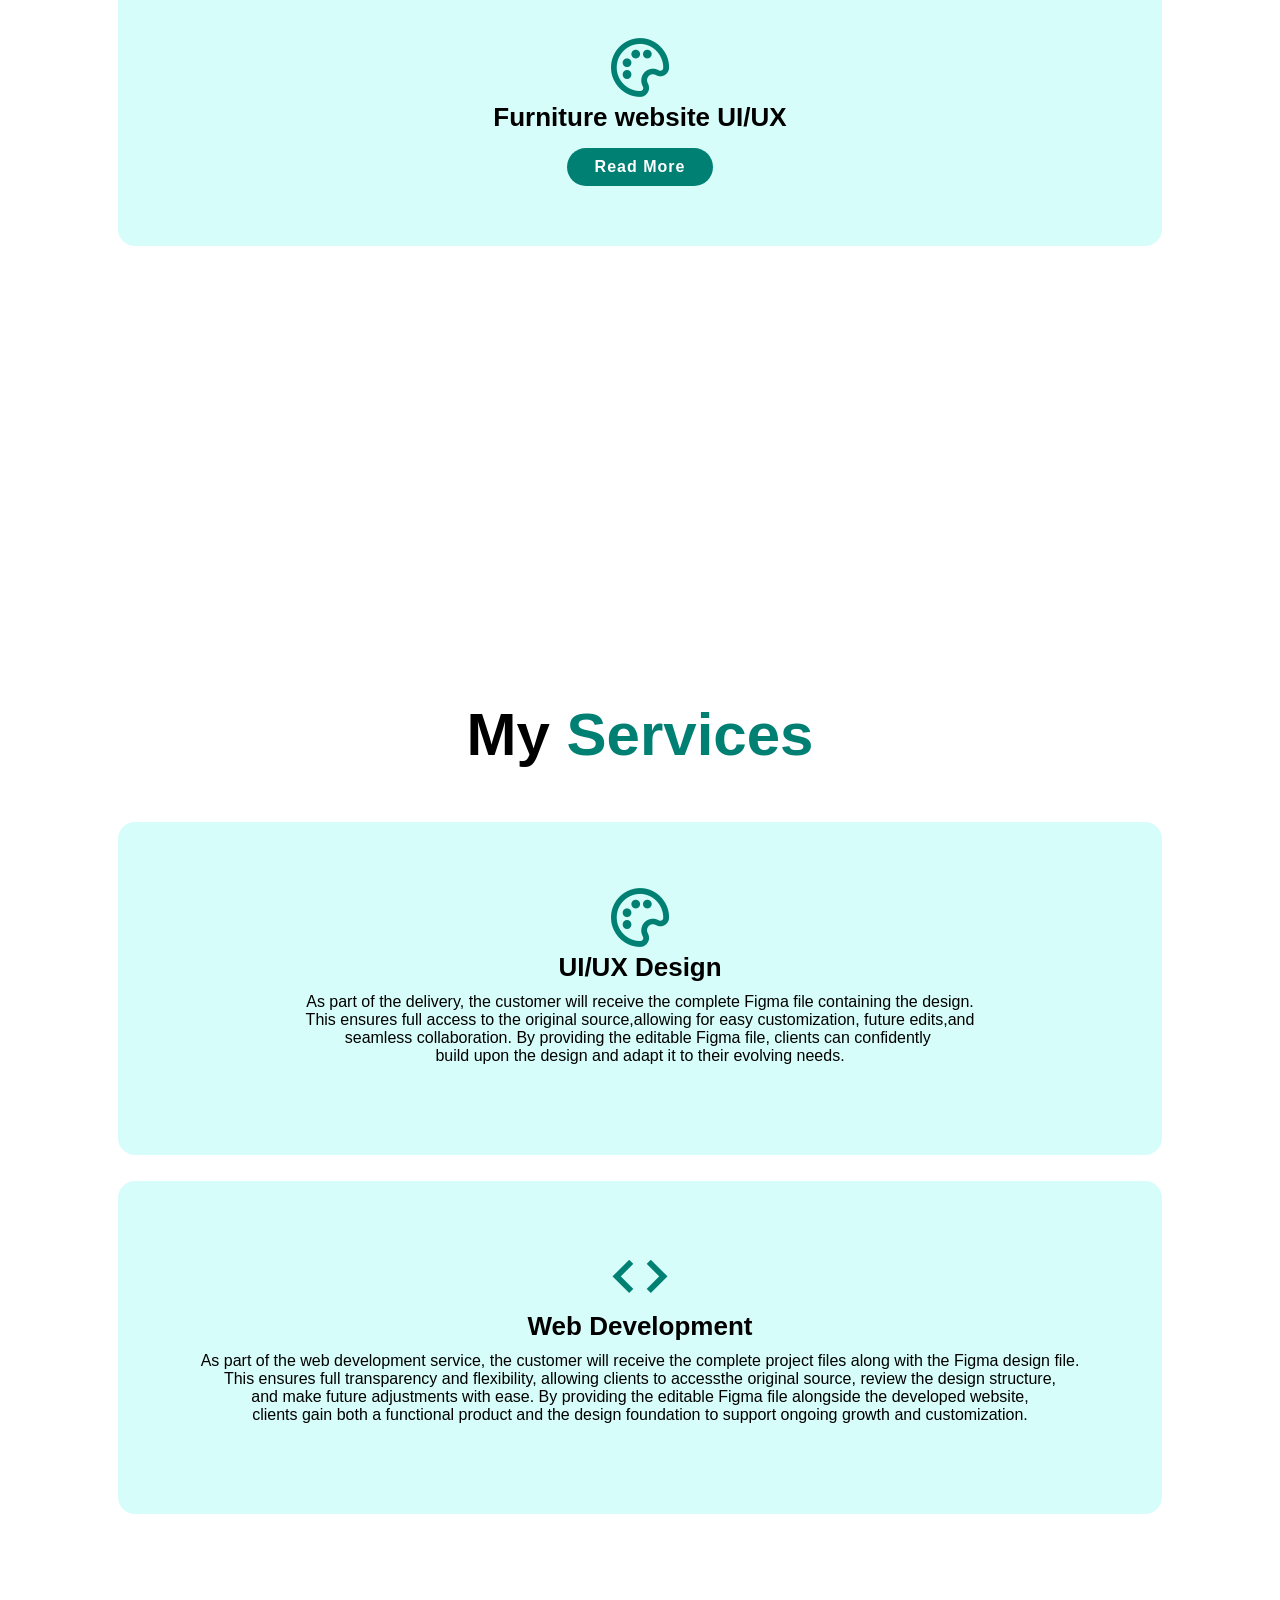
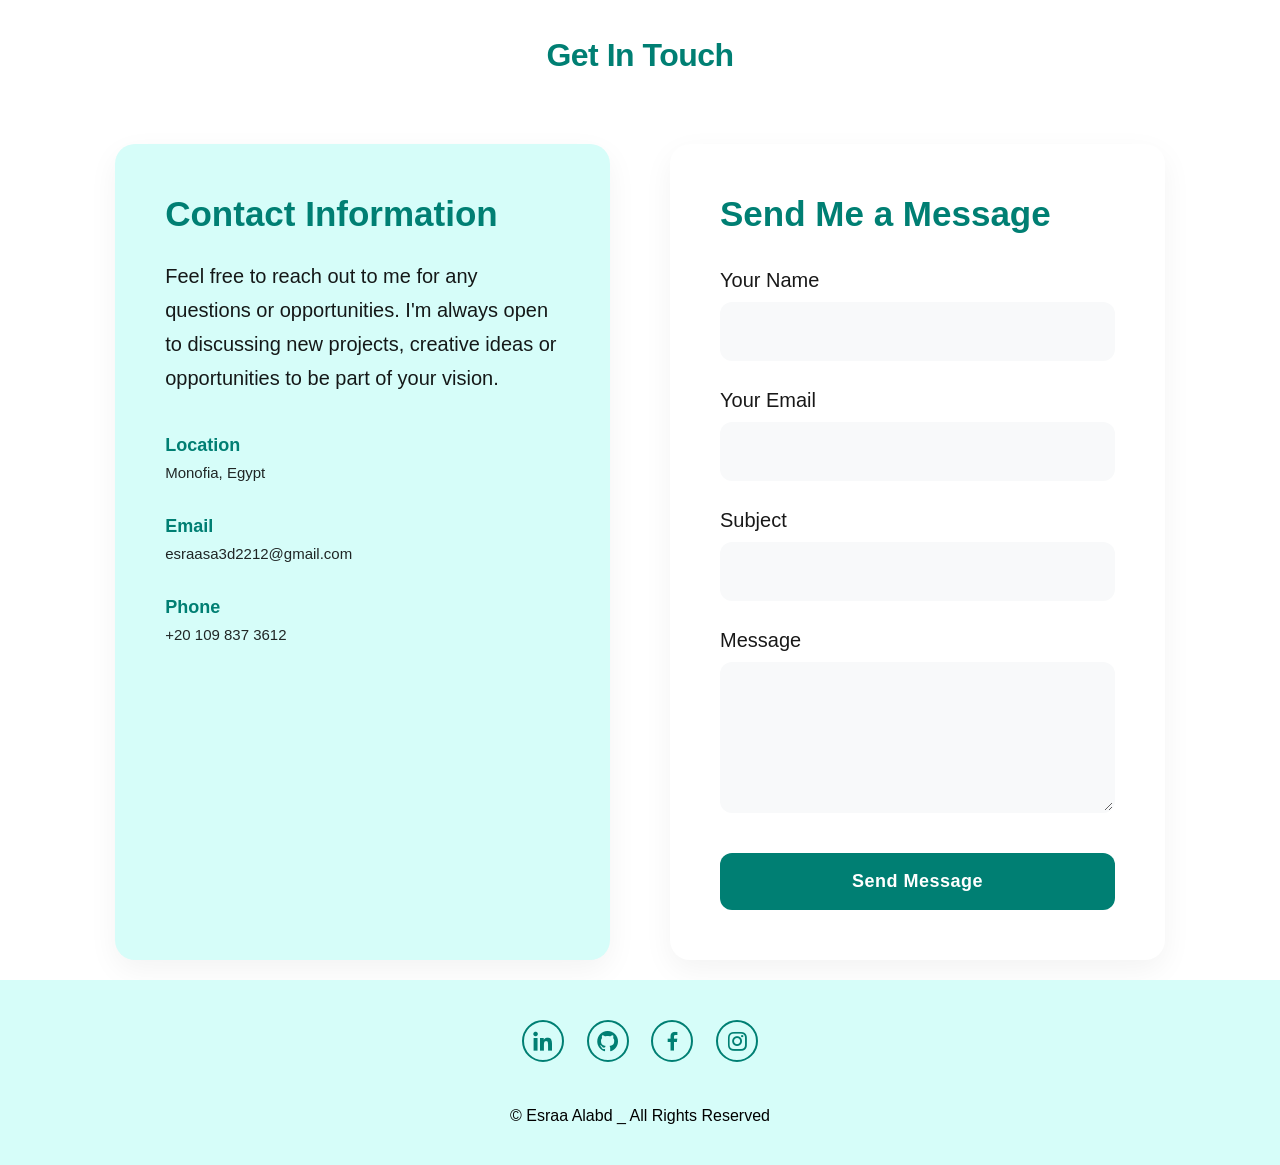
==== commit 652f5c16: "Update index.html" ====
--- a/docs/index.html
+++ b/docs/index.html
@@ -105,7 +105,7 @@
     <div class="experience-card">
       <h3>Backend .NET Developer</h3>
       <h4>Digital Egypt Pioneers Initiative (DEPI)</h4>
-      <span class="experience-date">2024 - Present</span>
+      <span class="experience-date">2025 - Present</span>
 
       <p>
         Backend .NET developer participating in the Digital Egypt Pioneers Initiative (DEPI),
@@ -382,4 +382,5 @@
         </footer>
 
 </body>
-</html>+
+</html>
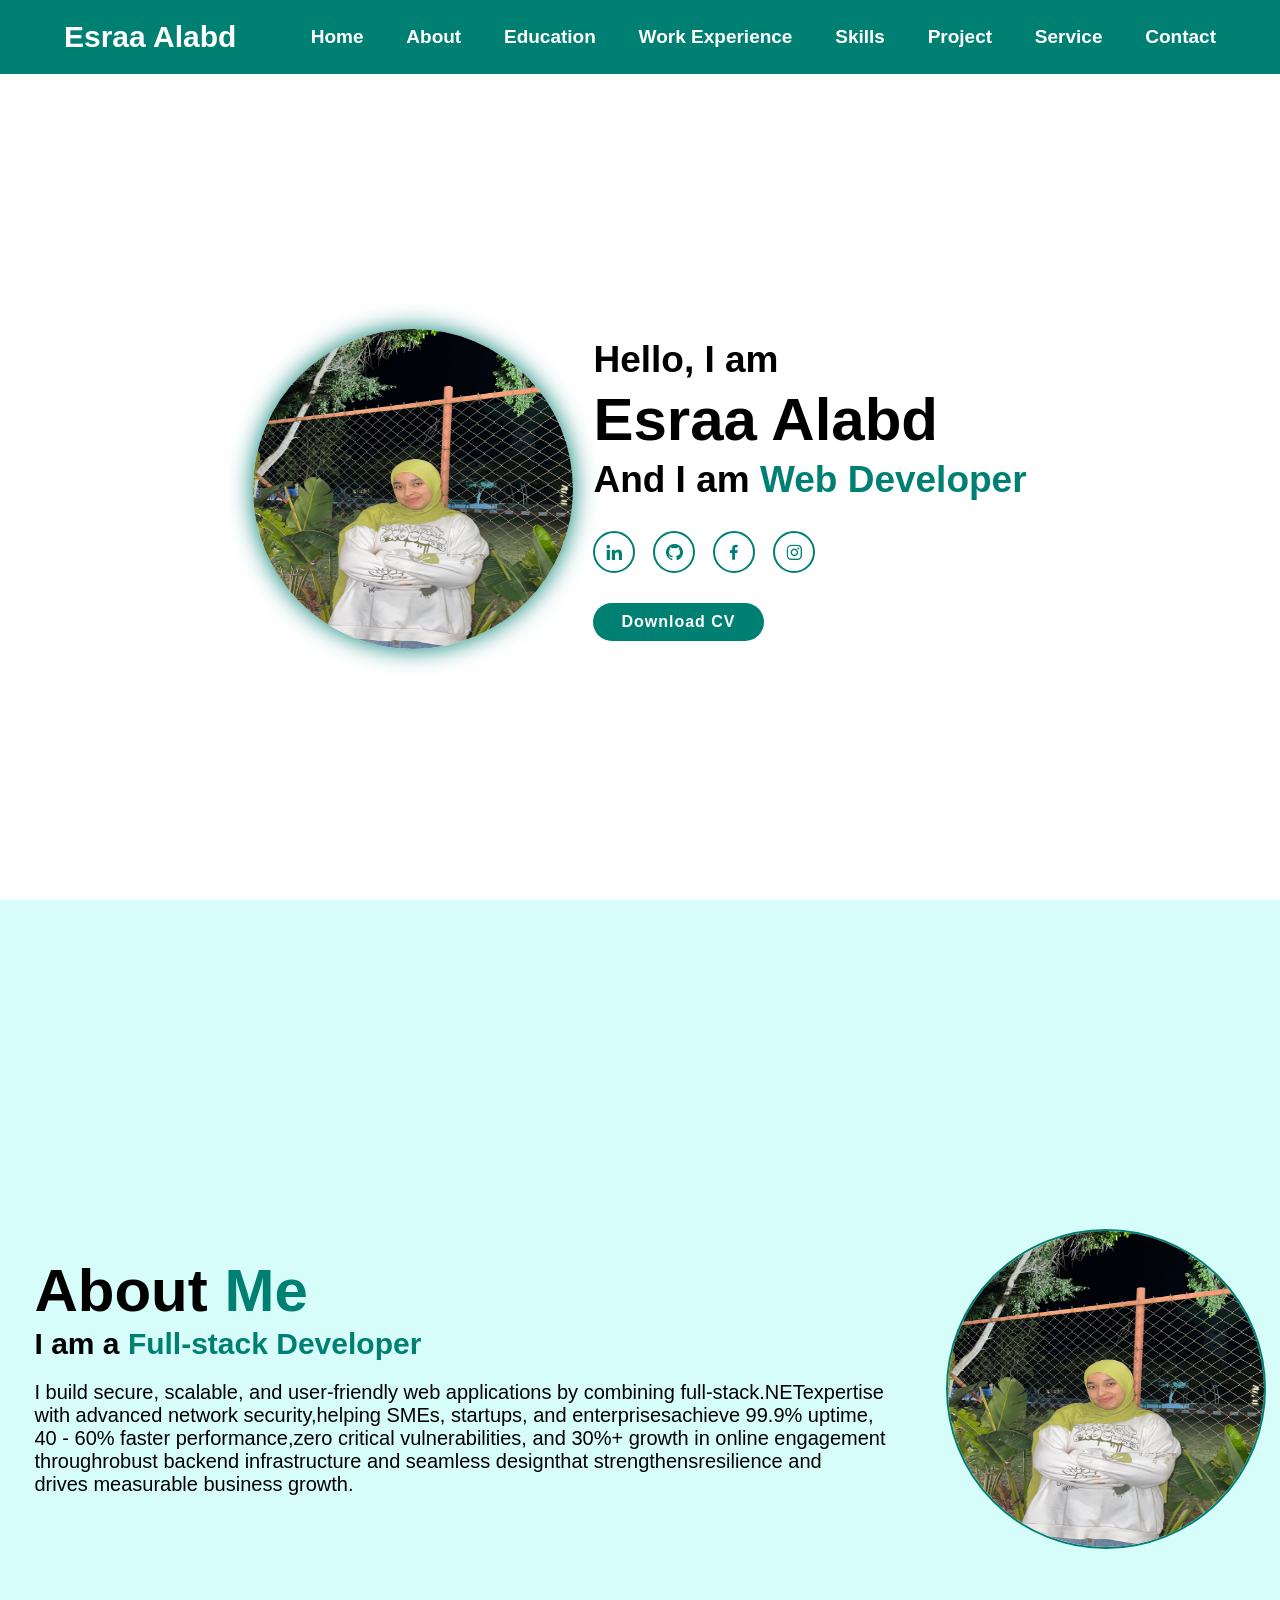
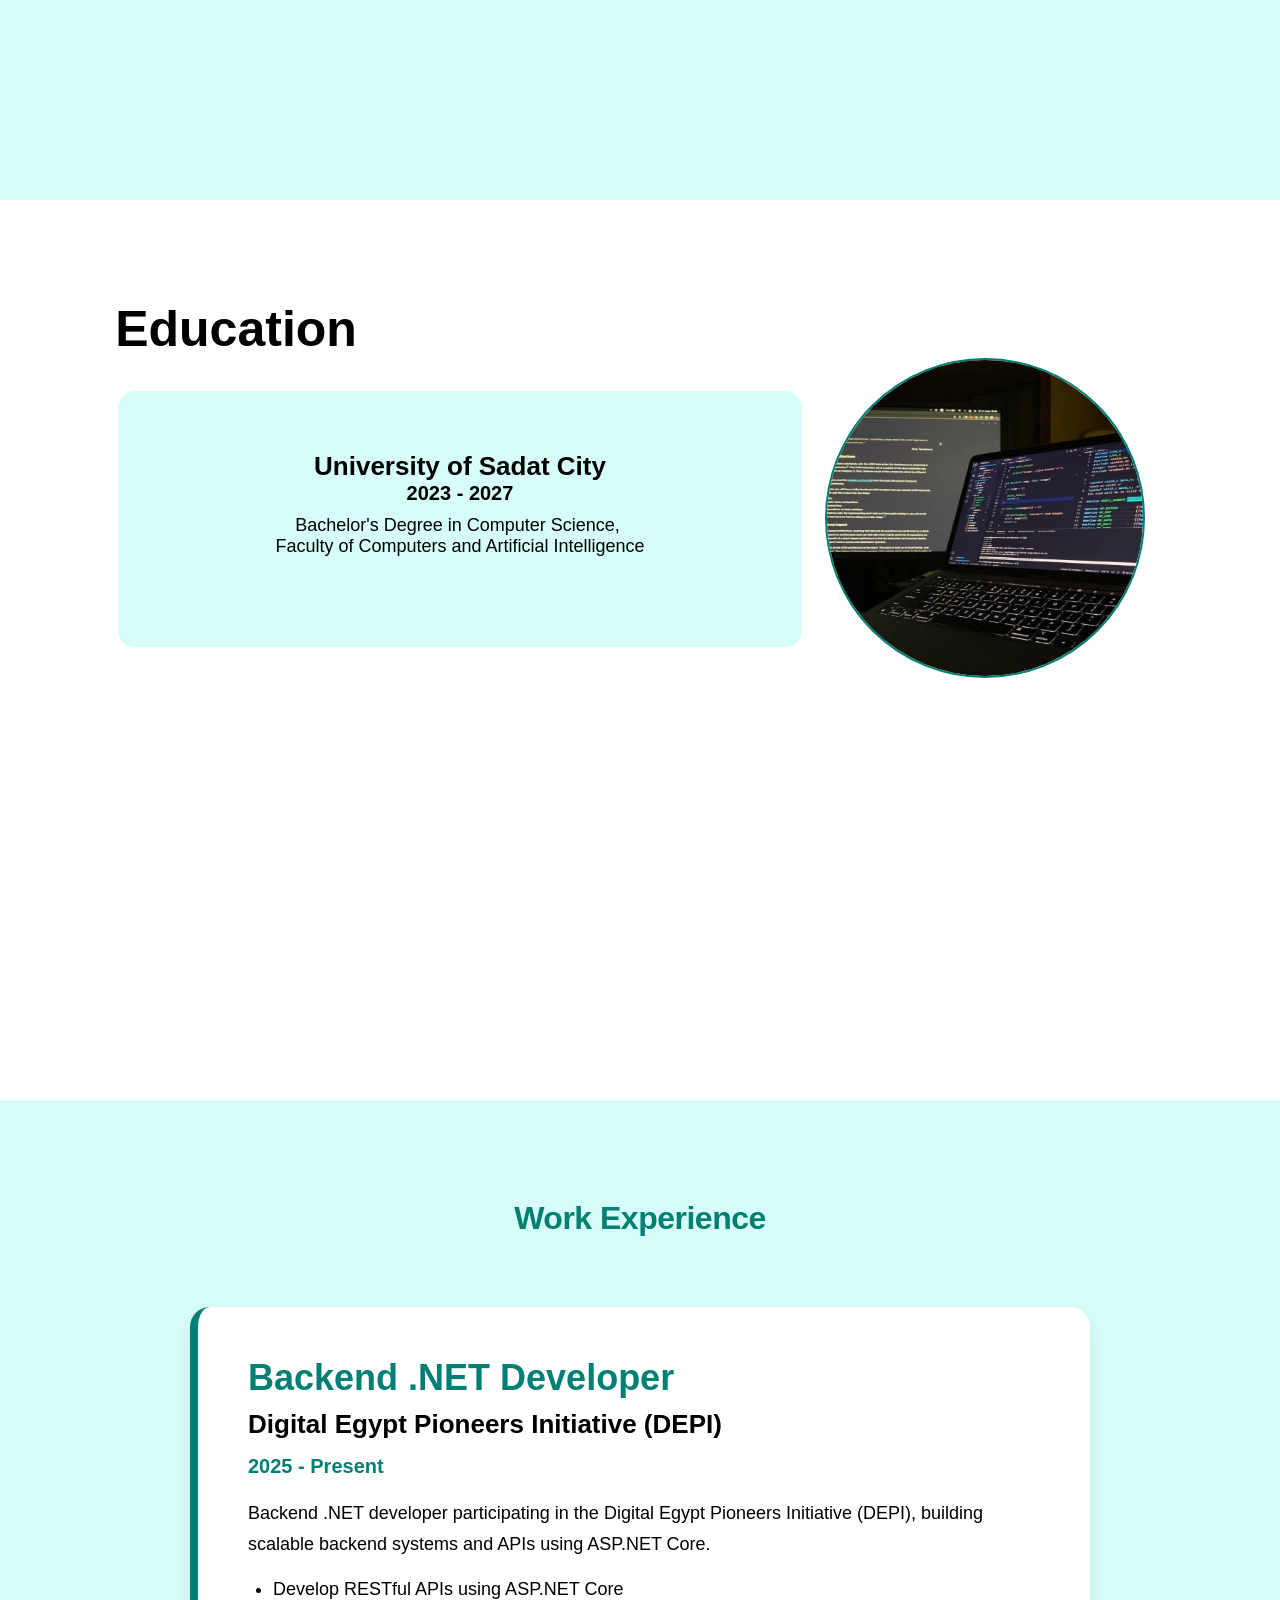
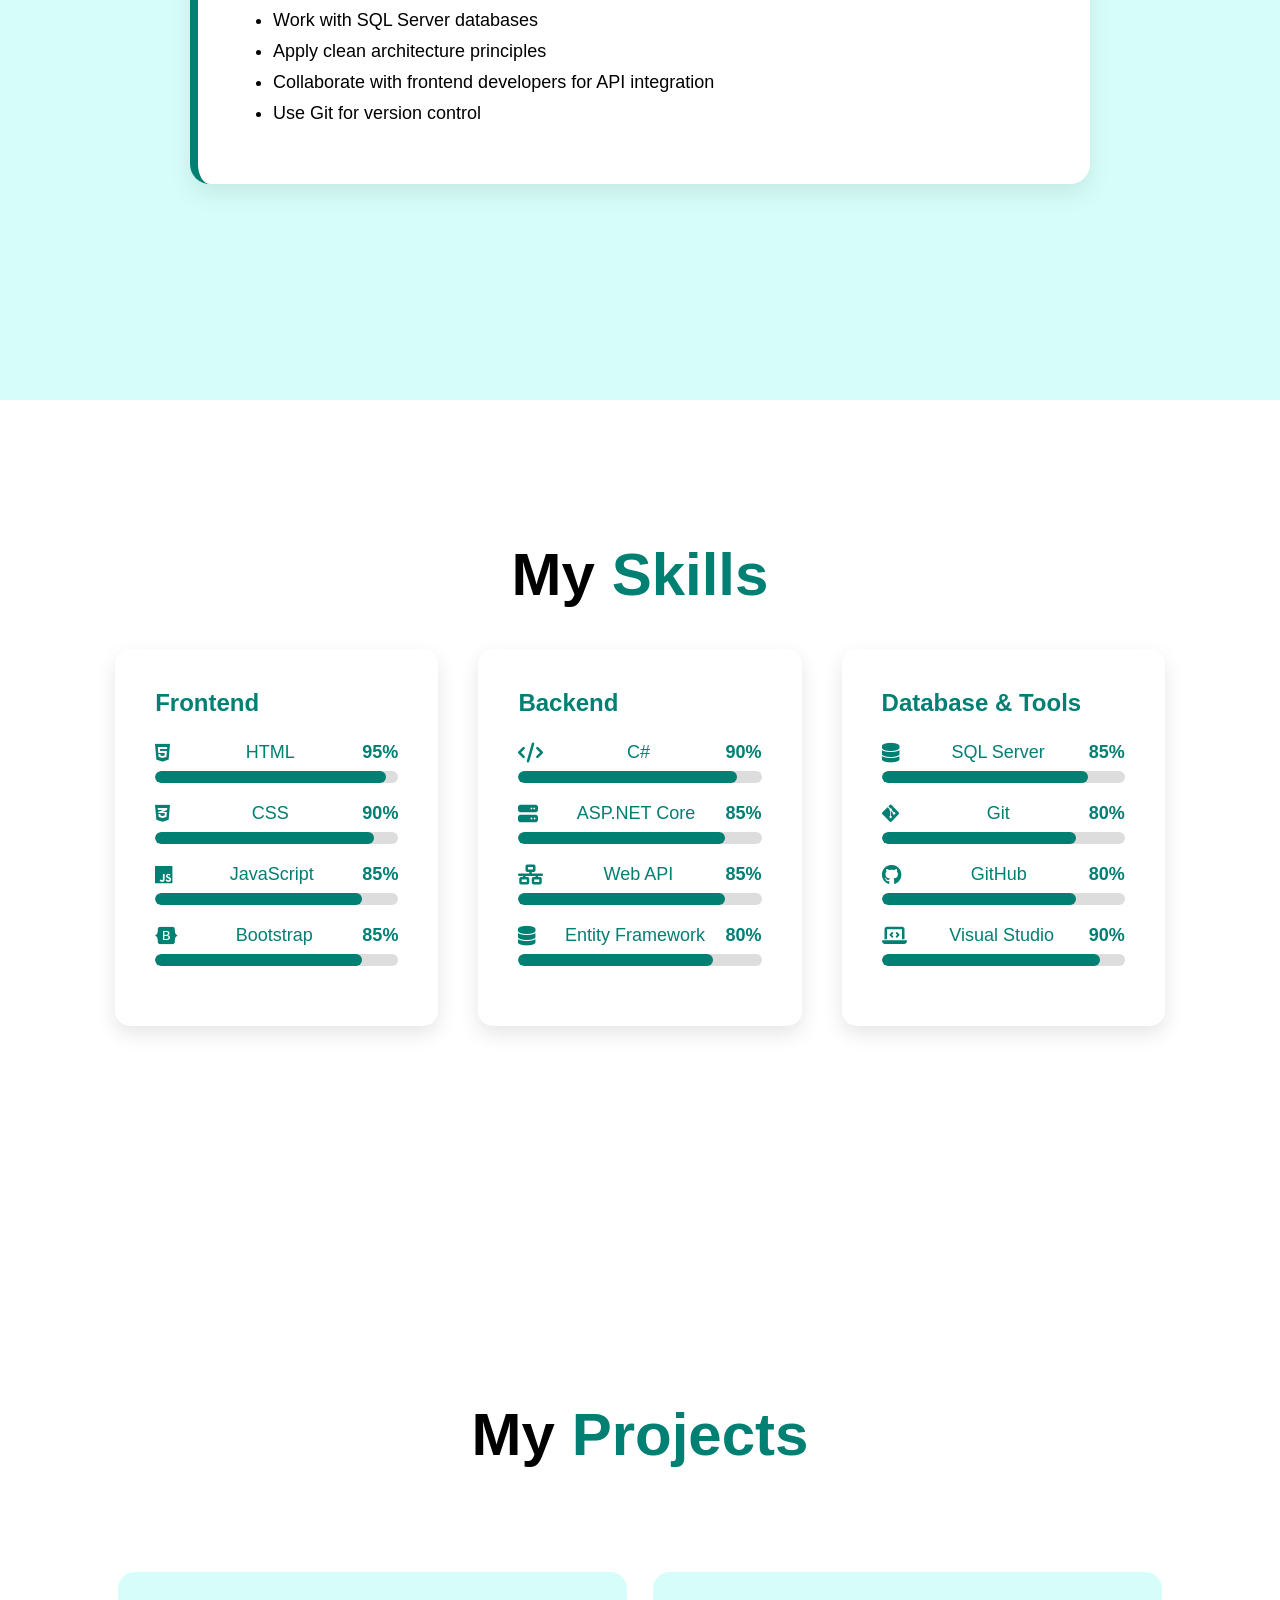
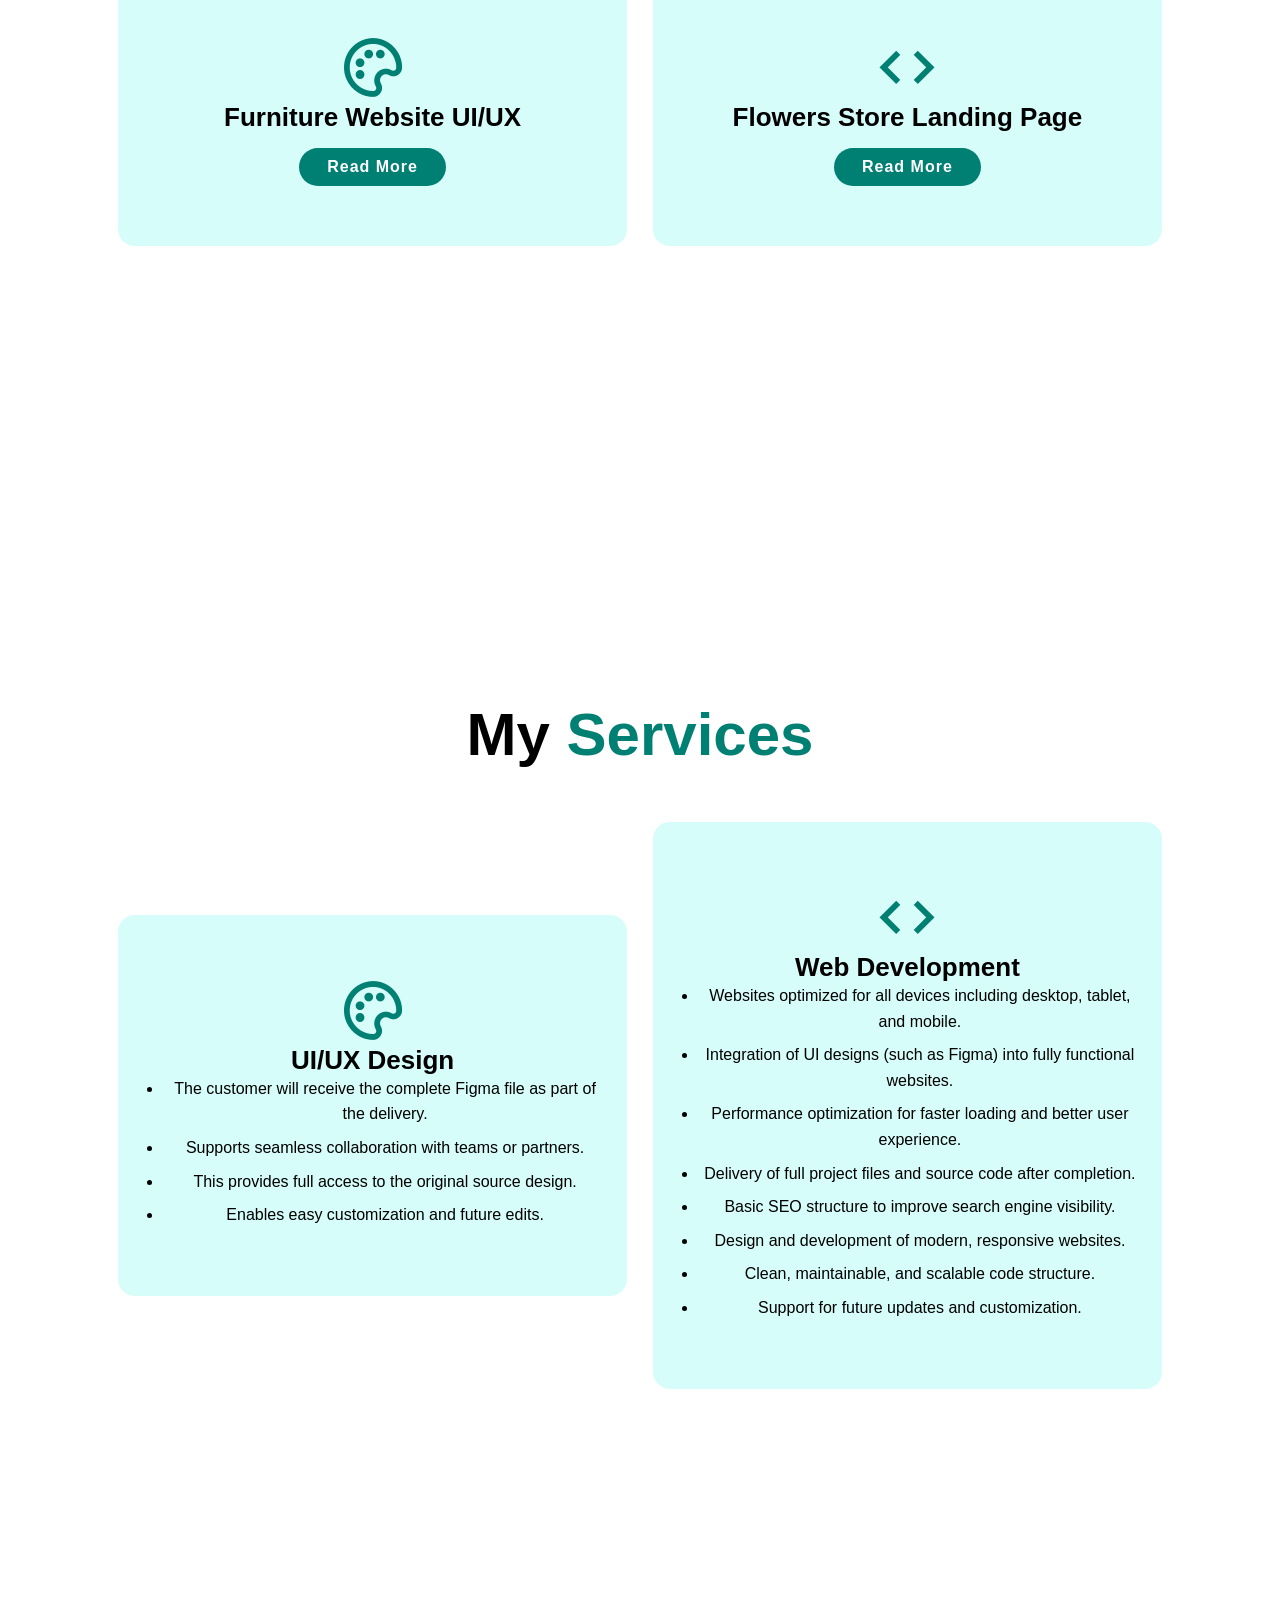
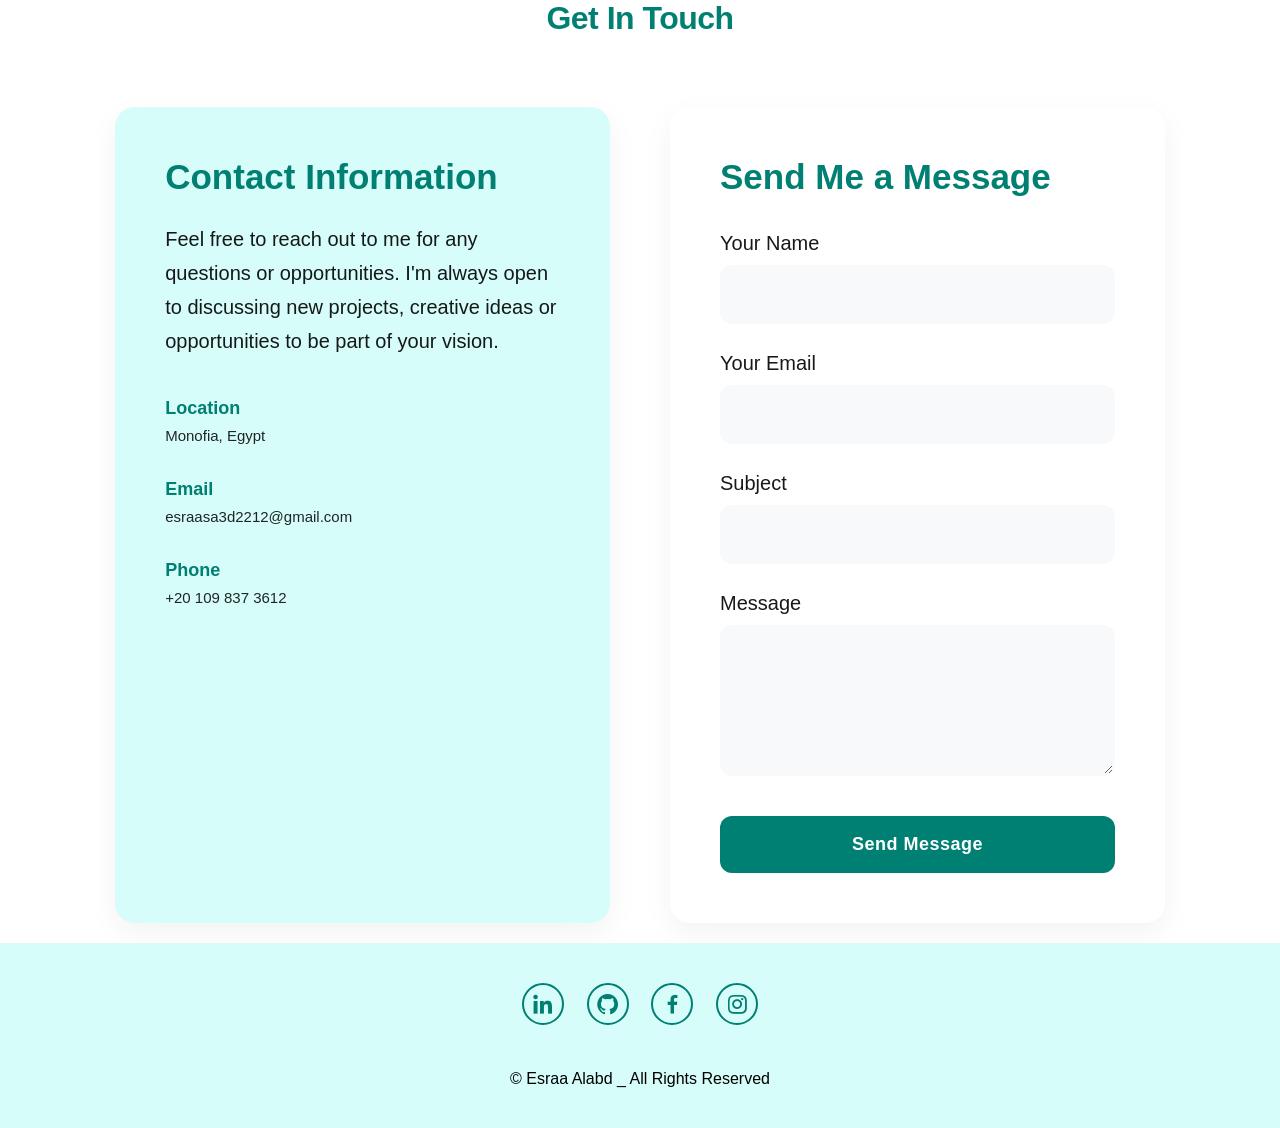
==== commit e3e49a31: "Add files via upload" ====
--- a/docs/index.html
+++ b/docs/index.html
@@ -62,7 +62,7 @@
             <h3>I am a <span>Full-stack Developer</span></h3>
             <pre>I build secure, scalable, and user-friendly web applications by combining full-stack.NETexpertise
 with advanced network security,helping SMEs, startups, and enterprisesachieve 99.9% uptime,
-40–60% faster performance,zero critical vulnerabilities, and 30%+ growth in online engagement
+40 - 60% faster performance,zero critical vulnerabilities, and 30%+ growth in online engagement
 throughrobust backend infrastructure and seamless designthat strengthensresilience and
 drives measurable business growth.
 </pre>
@@ -85,7 +85,7 @@
 
             <div class="education-box">
                 <h3>University of Sadat City</h3>
-                <h3 class="year">2023 – 2027</h3>
+                <h3 class="year">2023 - 2027</h3>
                 <pre>Bachelor's Degree in Computer Science, 
 Faculty of Computers and Artificial Intelligence</pre>
             </div>
@@ -269,15 +269,15 @@
 
             <div class="projects-box">
                 <i class="bx bx-palette"></i>
-                <h3>Furniture website UI/UX  </h3>
+                <h3>Furniture Website UI/UX  </h3>
                 <a href="https://www.figma.com/proto/njG36vrR1H6mbYbsb68HPS?node-id=0-1&t=9Ops6i3ubiQJApbe-6" class="btn">Read More</a>
             </div>
 
-            <!-- <div class="projects-box">
+            <div class="projects-box">
                 <i class="bx bx-code"></i>
-                <h3>Web Development</h3>
-                <a href="https://drive.google.com/file/d/1uEBn1Cx9wQuQdnepMFYtf4mZGpGlQHH4/view?usp=sharing" class="btn">Read More</a>
-            </div> -->
+                <h3>Flowers Store Landing Page </h3>
+                <a href="https://esraaalabd.github.io/Flower-Landing-Page/" class="btn">Read More</a>
+            </div>
         </div>
       </section>
 
@@ -294,20 +294,29 @@
             <div class="services-box">
                 <i class="bx bx-palette"></i>
                 <h3>UI/UX Design</h3>
-                <pre>As part of the delivery, the customer will receive the complete Figma file containing the design.
-This ensures full access to the original source,allowing for easy customization, future edits,and
-seamless collaboration. By providing the editable Figma file, clients can confidently 
-build upon the design and adapt it to their evolving needs.</pre>
-                
+                <div class="service-points">
+                    <ul>
+                        <li>The customer will receive the complete Figma file as part of the delivery.</li>
+                        <li>Supports seamless collaboration with teams or partners.</li>
+                        <li>This provides full access to the original source design.</li>
+                        <li>Enables easy customization and future edits.</li>
+                    </ul>
+                </div>
             </div>
 
             <div class="services-box">
                 <i class="bx bx-code"></i>
                 <h3>Web Development</h3>
-                <pre>As part of the web development service, the customer will receive the complete project files along with the Figma design file.
-This ensures full transparency and flexibility, allowing clients to accessthe original source, review the design structure,
-and make future adjustments with ease. By providing the editable Figma file alongside the developed website,
-clients gain both a functional product and the design foundation to support ongoing growth and customization.</pre>
+                <ul class="service-points">
+                    <li>Websites optimized for all devices including desktop, tablet, and mobile.</li>
+                    <li>Integration of UI designs (such as Figma) into fully functional websites.</li>
+                    <li>Performance optimization for faster loading and better user experience.</li>
+                    <li>Delivery of full project files and source code after completion.</li>
+                    <li>Basic SEO structure to improve search engine visibility.</li>
+                    <li>Design and development of modern, responsive websites.</li>
+                    <li>Clean, maintainable, and scalable code structure.</li>
+                    <li>Support for future updates and customization.</li>
+                </ul>
             </div>
         </div>
       </section>
@@ -382,5 +391,4 @@
         </footer>
 
 </body>
-
-</html>
+</html>
--- a/docs/style.css
+++ b/docs/style.css
@@ -30,6 +30,7 @@
     min-height: 100vh;
     padding: 10rem 9% 2rem;
 }
+
 
 /* Header Section Code */
 .header {
@@ -468,11 +469,17 @@
     font-size: 2.6rem;
 }
 
-.services-box pre{
-    font-size: 1.6rem;
-    margin: 1rem 0 3rem;
-}
-
+.service-points {
+  padding-left: 25px;
+  font-size: 1.6rem;
+  line-height: 1.6;
+
+}
+
+.service-points li {
+  margin-bottom: 8px;
+  /* list-style-position: inside; */
+}
 
 /* Projects Section Code */
 
